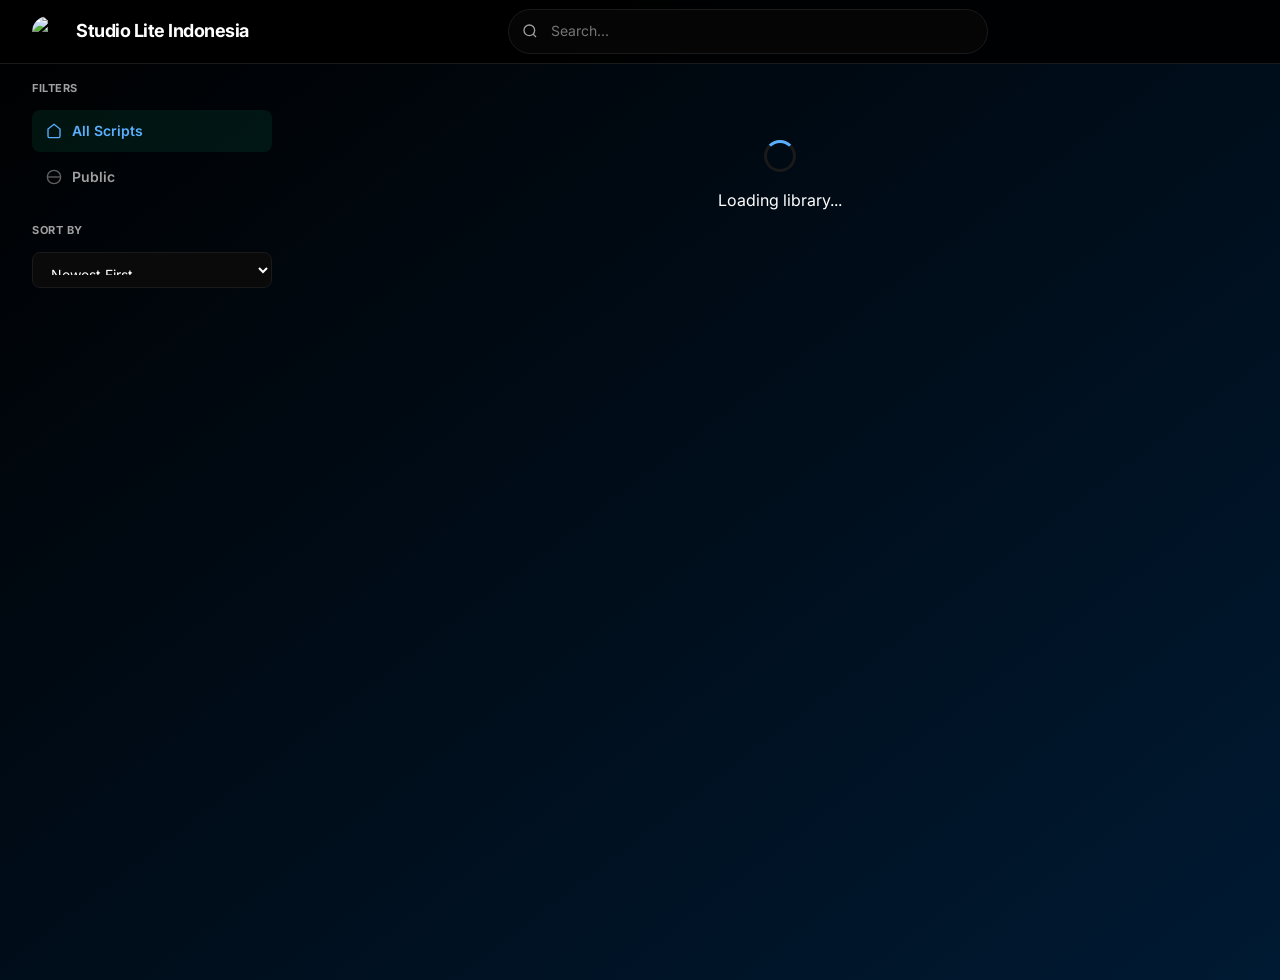
==== index.html @ 45ec3cb0 "Update index.html" ====
<!DOCTYPE html>
<html lang="en">
<head>
    <meta charset="UTF-8">
    <meta name="viewport" content="width=device-width, initial-scale=1.0">
    <title>Studio Lite Indonesia</title>
    <link rel="icon" type="image/png" href="https://yt3.googleusercontent.com/yFpBRBmRpmoZdH3ji8t1o7lSGBCAMhi1yHF4kquKAQri7M7HFNXMrsJcGDegzZZ2lRF7nUsS=s160-c-k-c0x00ffffff-no-rj">
    <link rel="stylesheet" href="style.css">
    <link rel="stylesheet" href="https://cdnjs.cloudflare.com/ajax/libs/animate.css/4.1.1/animate.min.css"/>
    <link href="https://fonts.googleapis.com/css2?family=Inter:wght@400;500;600;700&display=swap" rel="stylesheet">
    <link rel="stylesheet" href="https://cdnjs.cloudflare.com/ajax/libs/nprogress/0.2.0/nprogress.min.css">
    <link rel="stylesheet" type="text/css" href="https://cdn.jsdelivr.net/npm/toastify-js/src/toastify.min.css">
    <link rel="stylesheet" href="https://cdn.jsdelivr.net/npm/sweetalert2@11/dist/sweetalert2.min.css">
    
    <link rel="stylesheet" href="https://cdnjs.cloudflare.com/ajax/libs/codemirror/5.65.13/codemirror.min.css">
    <link rel="stylesheet" href="https://cdnjs.cloudflare.com/ajax/libs/codemirror/5.65.13/theme/monokai.min.css">
</head>
<body>
    <nav class="navbar animate__animated animate__fadeInDown">
        <div class="nav-content">
            <div class="nav-left">
                <button class="brand" onclick="navigate('')" style="background:none;border:none;padding:0;cursor:pointer">
                    <img src="https://yt3.googleusercontent.com/yFpBRBmRpmoZdH3ji8t1o7lSGBCAMhi1yHF4kquKAQri7M7HFNXMrsJcGDegzZZ2lRF7nUsS=s160-c-k-c0x00ffffff-no-rj" class="nav-icon" alt="Icon">
                    <span class="nav-title" style="color: #ffffff;">Studio Lite Indonesia</span>
                </button>
            </div>
            
            <div class="nav-center">
                <div class="search-wrapper">
                    <svg class="search-icon" width="16" height="16" viewBox="0 0 24 24" fill="none" stroke="currentColor" stroke-width="2">
                        <circle cx="11" cy="11" r="8"></circle>
                        <path d="m21 21-4.35-4.35"></path>
                    </svg>
                    <input type="text" id="search" placeholder="Search..." aria-label="Search scripts">
                </div>
            </div>

            <div class="nav-right">
                
            </div>
        </div>
    </nav>
    
    
    </div>

    <div class="container">
        <div id="view-home" class="view-section animate__animated animate__fadeIn" style="display:block">
            <div class="content-wrapper">
                <aside class="sidebar">
                    <div class="sidebar-section">
                        <h3 class="sidebar-title">Filters</h3>
                        <div class="sidebar-links">
                            <a href="#" class="sidebar-link active" data-filter="all" onclick="event.preventDefault(); app.filterCategory('all', event)">
                                <svg width="16" height="16" viewBox="0 0 24 24" fill="none" stroke="currentColor" stroke-width="2">
                                    <path d="M3 9l9-7 9 7v11a2 2 0 0 1-2 2H5a2 2 0 0 1-2-2z"></path>
                                </svg>
                                All Scripts
                            </a>
                            <a href="#" class="sidebar-link" data-filter="public" onclick="event.preventDefault(); app.filterCategory('public', event)">
                                <svg width="16" height="16" viewBox="0 0 24 24" fill="none" stroke="currentColor" stroke-width="2">
                                    <circle cx="12" cy="12" r="10"></circle>
                                    <path d="M2 12h20"></path>
                                </svg>
                                Public
                            </a>
                            <a href="#" class="sidebar-link" id="private-filter" style="display:none" data-filter="private" onclick="event.preventDefault(); app.filterCategory('private', event)">
                                <svg width="16" height="16" viewBox="0 0 24 24" fill="none" stroke="currentColor" stroke-width="2">
                                    <rect x="3" y="11" width="18" height="11" rx="2" ry="2"></rect>
                                    <path d="M7 11V7a5 5 0 0 1 10 0v4"></path>
                                </svg>
                                Private
                            </a>
                            <a href="#" class="sidebar-link" id="unlisted-filter" style="display:none" data-filter="unlisted" onclick="event.preventDefault(); app.filterCategory('unlisted', event)">
                                <svg width="16" height="16" viewBox="0 0 24 24" fill="none" stroke="currentColor" stroke-width="2">
                                    <path d="M13 2H6a2 2 0 0 0-2 2v16a2 2 0 0 0 2 2h12a2 2 0 0 0 2-2V9z"></path>
                                    <polyline points="13 2 13 9 20 9"></polyline>
                                    <line x1="16" y1="13" x2="8" y2="13"></line>
                                    <line x1="16" y1="17" x2="8" y2="17"></line>
                                    <polyline points="10 9 9 9 8 9"></polyline>
                                </svg>
                                Unlisted
                            </a>
                        </div>
                    </div>
                    <div class="sidebar-section sidebar-sort">
                        <h3 class="sidebar-title">Sort By</h3>
                        <select class="input-field select-sm" id="sort-select" onchange="app.setSort(this.value)">
                            <option value="newest">Newest First</option>
                            <option value="oldest">Oldest First</option>
                            <option value="alpha">A-Z</option>
                            <option value="updated">Recently Updated</option>
                        </select>
                    </div>
                </aside>
                
                <main class="main-content">
                    <div class="script-grid" id="script-list">
                        <div style="text-align:center;padding:60px 0;grid-column:1/-1">
                            <div class="spinner"></div>
                            <p>Loading library...</p>
                        </div>
                    </div>
                </main>
            </div>
        </div>

        <div id="view-admin" class="view-section animate__animated animate__fadeIn" style="display:none">
            <div class="admin-top-controls">
                <button class="btn-back" onclick="navigate('')">
                    <svg width="16" height="16" viewBox="0 0 24 24" fill="none" stroke="currentColor" stroke-width="2">
                        <path d="M19 12H5M12 19l-7-7 7-7"/>
                    </svg>
                    Back to Site
                </button>
                <button class="btn btn-secondary btn-sm" onclick="app.logout()">
                    <svg width="14" height="14" viewBox="0 0 24 24" fill="none" stroke="currentColor" stroke-width="2">
                        <path d="M9 21H5a2 2 0 0 1-2-2V5a2 2 0 0 1 2-2h4"></path>
                        <polyline points="16 17 21 12 16 7"></polyline>
                        <line x1="21" y1="12" x2="9" y2="12"></line>
                    </svg>
                    Logout
                </button>
            </div>
            
            <div class="admin-panel">
                <div class="admin-header-flex">
                    <h2>Admin Panel</h2>
                    <div class="tab-switcher">
                        <button class="tab-btn active" onclick="app.switchAdminTab('list')">
                            <svg width="14" height="14" viewBox="0 0 24 24" fill="none" stroke="currentColor" stroke-width="2">
                                <path d="M3 9l9-7 9 7v11a2 2 0 0 1-2 2H5a2 2 0 0 1-2-2z"></path>
                            </svg>
                            Manage
                        </button>
                        <button class="tab-btn" onclick="app.switchAdminTab('create')">
                            <svg width="14" height="14" viewBox="0 0 24 24" fill="none" stroke="currentColor" stroke-width="2">
                                <line x1="12" y1="5" x2="12" y2="19"></line>
                                <line x1="5" y1="12" x2="19" y2="12"></line>
                            </svg>
                            Add New
                        </button>
                        <button class="tab-btn" onclick="app.switchAdminTab('bots')">
                            <svg width="14" height="14" viewBox="0 0 24 24" fill="none" stroke="currentColor" stroke-width="2">
                                <circle cx="12" cy="12" r="10"></circle>
                                <path d="M12 8v4l3 3"></path>
                            </svg>
                            Bots
                        </button>
                    </div>
                </div>

                <div id="admin-tab-editor" class="admin-tab" style="display:none">
                    <div class="editor-container">
                        <h3 id="editor-heading">Create New Script</h3>
                        <div class="form-row">
                            <div class="form-group form-group-flex">
                                <label>Script Title</label>
                                <input type="text" id="edit-title" class="input-field" placeholder="e.g. Advanced NPC System">
                            </div>
                            <div class="form-group">
                                <label>Visibility</label>
                                <select id="edit-visibility" class="input-field">
                                    <option value="PUBLIC">Public</option>
                                    <option value="PRIVATE">Private</option>
                                    <option value="UNLISTED">Unlisted</option>
                                </select>
                            </div>
                        </div>
                        
                        <div class="form-row">
                            <div class="form-group form-group-flex">
                                <label>Description</label>
                                <textarea id="edit-desc" class="input-field" rows="4" placeholder="Briefly describe your script..."></textarea>
                            </div>
                        </div>
    
                        <div class="form-group">
                            <label>Lua Source</label>
                            <textarea id="edit-code" class="input-field code-textarea"></textarea>
                        </div>
    
                        <div class="editor-actions">
                            <div class="action-buttons">
                                <button class="btn btn-secondary" onclick="app.switchAdminTab('list')">Cancel</button>
                                <button class="btn" onclick="app.saveScript()">Publish</button>
                            </div>
                        </div>
                    </div>
                </div>

                <div id="admin-tab-list" class="admin-tab" style="display:block">
                    <div class="admin-list-header">
                        <h3>Existing Scripts</h3>
                        <span id="total-stats">Loading...</span>
                    </div>
                    <div id="admin-list"></div>
                </div>

                <div id="admin-tab-bots" class="admin-tab" style="display:none">
                    <div class="admin-list-header">
                        <h3>Bot Posts</h3>
                        <button class="btn btn-sm" onclick="app.switchAdminTab('create-bot')">
                            <svg width="12" height="12" viewBox="0 0 24 24" fill="none" stroke="currentColor" stroke-width="2">
                                <line x1="12" y1="5" x2="12" y2="19"></line>
                                <line x1="5" y1="12" x2="19" y2="12"></line>
                            </svg>
                            Create Bot
                        </button>
                    </div>
                    <div id="bots-list"></div>
                </div>

                <div id="admin-tab-bot-editor" class="admin-tab" style="display:none">
                    <div class="bot-form-container">
                        <h3 id="bot-editor-heading">Create New Bot</h3>
                        <div class="form-group">
                            <label>Post Title</label>
                            <input type="text" id="bot-title" class="input-field" placeholder="Thread title for Discord">
                        </div>
                        <div class="form-group">
                            <label>Message Content</label>
                            <textarea id="bot-message" class="input-field" rows="4" placeholder="Message to send to Discord"></textarea>
                        </div>
                        <div class="form-group">
                            <label>
                                <input type="checkbox" id="bot-schedule" onchange="app.toggleScheduleFields()">
                                Schedule Post
                            </label>
                        </div>
                        <div id="schedule-fields" class="schedule-fields">
                            <div class="form-group">
                                <label>Scheduled Time</label>
                                <input type="datetime-local" id="bot-schedule-time" class="input-field">
                            </div>
                            <div class="form-group">
                                <label>Timezone</label>
                                <select id="bot-timezone" class="input-field">
                                    <option value="UTC">UTC</option>
                                    <option value="America/New_York">Eastern Time (ET)</option>
                                    <option value="America/Chicago">Central Time (CT)</option>
                                    <option value="America/Denver">Mountain Time (MT)</option>
                                    <option value="America/Los_Angeles">Pacific Time (PT)</option>
                                    <option value="Europe/London">London (GMT)</option>
                                    <option value="Europe/Paris">Paris (CET)</option>
                                    <option value="Asia/Tokyo">Tokyo (JST)</option>
                                    <option value="Australia/Sydney">Sydney (AEST)</option>
                                </select>
                            </div>
                        </div>
                        <div class="bot-actions">
                            <div class="action-buttons">
                                <button class="btn btn-secondary" onclick="app.switchAdminTab('bots')">Cancel</button>
                                <button class="btn" onclick="app.saveBot()">Send Bot</button>
                            </div>
                        </div>
                    </div>
                </div>
            </div>
        </div>
    </div>
    
    <script src="https://cdn.jsdelivr.net/npm/sweetalert2@11"></script>
    <script type="text/javascript" src="https://cdn.jsdelivr.net/npm/toastify-js"></script>
    <script src="https://cdnjs.cloudflare.com/ajax/libs/nprogress/0.2.0/nprogress.min.js"></script>
    <script src="https://cdnjs.cloudflare.com/ajax/libs/codemirror/5.65.13/codemirror.min.js"></script>
    <script src="https://cdnjs.cloudflare.com/ajax/libs/codemirror/5.65.13/mode/lua/lua.min.js"></script>
    <script src="app.js"></script>
    <script defer src='https://static.cloudflareinsights.com/beacon.min.js' data-cf-beacon='{"token": "468b54ebf85b4f809e3ba2eda2d74612"}'></script></body>
                                  </html>
---- style.css ----
:root {
    --bg-primary: #000000;
    --bg-gradient: linear-gradient(to bottom right, #000, #001a33);
    --bg-secondary: #0a0a0a;
    --surface: #050505;
    --surface-hover: #111111;
    --color-primary: #5ab0ff;
    --color-primary-hover: #5ab0ff;
    --color-primary-dim: rgba(16, 185, 129, 0.1);
    --color-border: #1a1a1a;
    --color-text: #ffffff;
    --color-text-muted: #a0a0a0;
    --color-danger: #ef4444;
    --color-danger-hover: #dc2626;
    --shadow-sm: 0 1px 2px rgba(0,0,0,0.5);
    --shadow-md: 0 4px 12px rgba(16, 185, 129, 0.08);
}

::-webkit-scrollbar {
    width: 8px;
    height: 8px;
}

::-webkit-scrollbar-track {
    background: var(--bg-primary);
    border-radius: 4px;
}

::-webkit-scrollbar-thumb {
    background: var(--color-border);
    border-radius: 4px;
}

::-webkit-scrollbar-thumb:hover {
    background: var(--color-primary);
    cursor: pointer;
}

*, *::before, *::after { 
    box-sizing: border-box;
    margin: 0; 
    padding: 0; 
}

body {
    background: var(--bg-gradient);
    color: var(--color-text);
    font-family: 'Inter', sans-serif;
    line-height: 1.6;
    min-height: 100vh;
    -webkit-font-smoothing: antialiased;
    scroll-behavior: smooth;
}

:focus-visible {
    outline: 2px solid var(--color-primary);
    outline-offset: 2px;
}

*:focus:not(:focus-visible) {
    outline: none;
}

img, picture, video, canvas, svg { 
    display: block;
    max-width: 100%; 
}

input, button, textarea, select { 
    font: inherit; 
}

.btn[disabled] {
    opacity: 0.5;
    cursor: not-allowed;
    transform: none !important;
}

.input-field:disabled {
    opacity: 0.5;
    cursor: not-allowed;
}

.script-card, .admin-item, .btn, .stat-card {
    will-change: transform;
    backface-visibility: hidden;
    transform: translateZ(0);
}

.navbar {
    position: fixed; 
    top: 0; 
    width: 100%; 
    height: 64px;
    background: rgba(0,0,0,0.85); 
    backdrop-filter: blur(16px);
    -webkit-backdrop-filter: blur(16px);
    border-bottom: 1px solid var(--color-border); 
    z-index: 1000;
}

@supports not (backdrop-filter: blur(16px)) {
    .navbar { background: rgba(0,0,0,0.95); }
}

.nav-content {
    max-width: 1400px; 
    margin: 0 auto; 
    height: 100%; 
    padding: 0 32px;
    display: flex; 
    align-items: center;
    justify-content: space-between;
}

.nav-left { flex: 0 0 auto; }

.brand { 
    display: flex;
    align-items: center; 
    gap: 12px; 
    cursor: pointer;
    transition: 0.2s;
    background: none;
    border: none;
    padding: 0;
}

.brand:hover { opacity: 0.8; }

.nav-icon { 
    width: 32px; 
    height: 32px; 
    border-radius: 50%;
    object-fit: cover;
}

.nav-title { 
    font-weight: 700; 
    font-size: 18px; 
    letter-spacing: -0.5px; 
    display: block !important; 
    visibility: visible !important;
    opacity: 1 !important;
    color: #ffffff;
}

.nav-center { 
    flex: 1; 
    display: flex; 
    justify-content: center; 
    padding: 0 32px;
}

.search-wrapper { 
    position: relative; 
    width: 100%; 
    max-width: 480px; 
}

.search-icon { 
    position: absolute;
    left: 14px; 
    top: 50%; 
    transform: translateY(-50%); 
    color: var(--color-text-muted);
    pointer-events: none;
}

#search {
    width: 100%; 
    background: var(--surface);
    border: 1px solid var(--color-border);
    color: var(--color-text); 
    padding: 10px 16px 10px 42px; 
    border-radius: 99px;
    font-size: 14px; 
    transition: 0.2s;
}

#search:focus { 
    border-color: var(--color-primary); 
    background: var(--bg-secondary); 
}

.nav-right { 
    flex: 0 0 auto;
    display: flex; 
    gap: 12px; 
    align-items: center; 
}

.container {
    max-width: 1400px; 
    margin: 80px auto 40px; 
    padding: 0 32px;
    min-height: calc(100vh - 120px);
}

.content-wrapper { 
    display: grid; 
    grid-template-columns: 240px 1fr; 
    gap: 40px;
}

.sidebar { 
    position: sticky; 
    top: 100px; 
    height: fit-content; 
}

.sidebar-section { margin-bottom: 24px; }

.sidebar-title { 
    font-size: 11px; 
    font-weight: 700; 
    color: var(--color-text-muted); 
    text-transform: uppercase; 
    margin-bottom: 12px;
    letter-spacing: 0.5px;
}

.sidebar-link {
    display: flex;
    align-items: center;
    gap: 10px;
    padding: 10px 14px; 
    color: var(--color-text-muted); 
    text-decoration: none;
    font-size: 14px;
    font-weight: 600; 
    border-radius: 8px; 
    margin-bottom: 4px; 
    transition: 0.2s;
}

.sidebar-link svg { opacity: 0.6; }
.sidebar-link:hover { color: var(--color-text); background: var(--surface); }
.sidebar-link.active { color: var(--color-primary); background: var(--color-primary-dim); }
.sidebar-link.active svg { opacity: 1; }

.select-sm {
    padding: 8px 12px;
    font-size: 13px;
    height: 36px;
}

.script-grid { 
    display: grid; 
    grid-template-columns: repeat(auto-fill, minmax(280px, 1fr)); 
    gap: 16px;
}

.script-card {
    background: var(--surface); 
    border: 1px solid var(--color-border); 
    border-radius: 12px;
    padding: 24px; 
    cursor: pointer;
    transition: all 0.2s ease; 
    display: flex; 
    flex-direction: column;
}

.script-card:hover { 
    transform: translateY(-2px); 
    border-color: var(--color-primary);
    box-shadow: var(--shadow-md);
}

.card-header-section { 
    display: flex; 
    justify-content: space-between; 
    align-items: flex-start; 
    margin-bottom: 8px;
    gap: 12px;
}

.script-title { 
    font-size: 16px; 
    font-weight: 700; 
    color: #fff; 
    word-break: break-word;
    line-height: 1.4;
}

.card-meta { 
    margin-top: auto; 
    padding-top: 12px;
    font-size: 12px; 
    color: var(--color-text-muted); 
    display: flex; 
    justify-content: space-between; 
    align-items: center;
}

.badge { 
    font-size: 10px; 
    font-weight: 800; 
    padding: 4px 8px; 
    border-radius: 6px; 
    text-transform: uppercase;
    white-space: nowrap;
}

.badge-sm { font-size: 9px; padding: 3px 6px; }
.badge-public { background: var(--color-primary); color: #000; }
.badge-private { background: var(--surface-hover); color: var(--color-text-muted); border: 1px solid var(--color-border); }
.badge-unlisted { background: #f59e0b; color: #000; }

.script-header-lg { 
    display: flex; 
    justify-content: space-between;
    align-items: flex-start; 
    margin-bottom: 24px; 
    flex-wrap: wrap; 
    gap: 16px; 
}

.script-header-lg h1 { 
    font-size: 32px; 
    letter-spacing: -1px;
    line-height: 1.2; 
    margin-bottom: 12px;
    font-weight: 800;
}

.meta-row { display: flex; gap: 12px; flex-wrap: wrap; }

.meta-badge {
    font-size: 13px; 
    color: var(--color-text-muted); 
    background: var(--surface);
    padding: 6px 12px; 
    border-radius: 6px; 
    border: 1px solid var(--color-border);
    display: inline-flex; 
    align-items: center; 
    gap: 6px;
}

.script-description { 
    color: var(--color-text-muted); 
    margin-bottom: 32px; 
    font-size: 15px; 
    max-width: 800px;
    line-height: 1.7; 
}

.code-box { 
    background: var(--surface); 
    border: 1px solid var(--color-border); 
    border-radius: 12px; 
    overflow: hidden;
}

.toolbar {
    background: var(--bg-secondary); 
    border-bottom: 1px solid var(--color-border);
    padding: 14px 20px; 
    display: flex; 
    justify-content: space-between; 
    align-items: center;
    flex-wrap: wrap; 
    gap: 12px;
}

.toolbar-right { display: flex; gap: 8px; }

.file-info { 
    font-size: 13px; 
    color: var(--color-text-muted); 
    font-family: 'Courier New', monospace;
}

pre { 
    margin: 0; 
    padding: 24px; 
    overflow-x: auto; 
    background: #000000 !important;
}

code { 
    font-family: 'Courier New', monospace; 
    font-size: 13px; 
    text-shadow: none !important;
    line-height: 1.6;
    tab-size: 2;
    -moz-tab-size: 2;
    -o-tab-size: 2;
}

.admin-panel { 
    max-width: 900px; 
    margin: 0 auto;
}

.admin-top-controls {
    display: flex;
    justify-content: space-between;
    align-items: center;
    margin-bottom: 32px;
    padding-bottom: 20px;
    border-bottom: 1px solid var(--color-border);
}

.btn-back {
    display: flex;
    align-items: center;
    gap: 8px;
    background: none;
    border: none;
    color: var(--color-text-muted);
    cursor: pointer;
    font-weight: 600;
    font-size: 14px;
    padding: 8px 12px;
    border-radius: 6px;
    transition: 0.2s;
}

.btn-back:hover {
    color: var(--color-text);
    background: var(--surface);
}

.admin-header-flex { 
    display: flex;
    justify-content: space-between; 
    align-items: center; 
    margin-bottom: 30px; 
    border-bottom: 1px solid var(--color-border); 
    padding-bottom: 20px; 
    flex-wrap: wrap; 
    gap: 16px;
}

.admin-header-flex h2 {
    font-size: 24px;
    font-weight: 800;
}

.tab-switcher { 
    background: var(--bg-secondary); 
    padding: 4px;
    border-radius: 8px; 
    border: 1px solid var(--color-border); 
    display: flex; 
    gap: 4px; 
}

.tab-btn { 
    background: transparent; 
    border: none;
    color: var(--color-text-muted); 
    padding: 8px 14px; 
    border-radius: 6px; 
    cursor: pointer; 
    font-weight: 600; 
    font-size: 13px; 
    transition: 0.2s;
    display: flex;
    align-items: center;
    gap: 6px;
}

.tab-btn:hover { color: #fff; }
.tab-btn.active { background: var(--surface); color: #fff; box-shadow: var(--shadow-sm); }

.modal-overlay { 
    position: fixed; 
    inset: 0; 
    background: rgba(0,0,0,0.8); 
    display: flex; 
    align-items: center; 
    justify-content: center; 
    z-index: 2000;
    backdrop-filter: blur(5px); 
    padding: 20px;
    overflow-y: auto;
}

.modal { 
    background: var(--surface); 
    border: 1px solid var(--color-border); 
    border-radius: 16px;
    width: 100%; 
    max-width: 400px; 
    padding: 28px; 
    max-height: 90vh;
    overflow-y: auto;
    margin: auto;
}

.modal-header { 
    display: flex;
    justify-content: space-between; 
    align-items: center;
    margin-bottom: 24px; 
}

.modal-header h3 {
    font-size: 20px;
    font-weight: 700;
    color: var(--color-primary);
}

.close-btn { 
    background: none; 
    border: none; 
    color: var(--color-text-muted); 
    font-size: 28px; 
    cursor: pointer; 
    padding: 0;
    width: 32px;
    height: 32px;
    display: flex;
    align-items: center;
    justify-content: center;
    border-radius: 6px;
    line-height: 1; 
    transition: 0.2s;
}

.close-btn:hover { color: #fff; background: var(--surface-hover); }

.editor-container, .bot-form-container {
    background: var(--surface);
    padding: 32px;
    border-radius: 12px;
    border: 1px solid var(--color-border);
    margin-top: 24px;
}

.editor-container h3 {
    margin-bottom: 24px;
    font-size: 20px;
    font-weight: 700;
}

.form-row {
    display: flex;
    gap: 16px;
    margin-bottom: 20px;
    flex-wrap: wrap;
}

.form-group {
    display: flex;
    flex-direction: column;
    gap: 8px;
    min-width: 140px;
}

.form-group-flex {
    flex: 1;
    min-width: 200px;
}

.form-group label {
    font-size: 12px;
    font-weight: 700;
    color: var(--color-text-muted);
    text-transform: uppercase;
    letter-spacing: 0.5px;
}

.input-field { 
    width: 100%; 
    padding: 12px 14px; 
    background: var(--bg-secondary);
    border: 1px solid var(--color-border); 
    color: #fff; 
    border-radius: 8px; 
    font-family: inherit; 
    font-size: 14px; 
    transition: 0.2s;
}

.input-field:focus { 
    border-color: var(--color-primary);
    box-shadow: 0 0 0 3px var(--color-primary-dim);
}

.input-field::placeholder {
    color: var(--color-text-muted);
    opacity: 0.5;
}

textarea.input-field { 
    resize: vertical; 
    min-height: 120px;
}

/* CodeMirror AMOLED Integration */
.CodeMirror {
    background: #000000 !important;
    border: 1px solid var(--color-border);
    border-radius: 8px;
    font-family: 'Courier New', monospace;
    font-size: 14px;
    height: 400px !important;
    color: #fff;
}
.CodeMirror-gutters {
    background: #050505 !important;
    border-right: 1px solid var(--color-border) !important;
}

.editor-actions, .bot-actions {
    display: flex;
    justify-content: space-between;
    align-items: center;
    margin-top: 24px;
    flex-wrap: wrap;
    gap: 12px;
}

.action-buttons { display: flex; gap: 12px; }

.btn {
    background: var(--color-primary); 
    color: #000; 
    border: none; 
    padding: 10px 18px;
    border-radius: 6px; 
    font-weight: 700; 
    cursor: pointer;
    display: inline-flex;
    align-items: center; 
    justify-content: center; 
    gap: 8px; 
    font-size: 13px; 
    transition: 0.2s; 
    text-decoration: none;
}

.btn:hover { background: var(--color-primary-hover); transform: scale(1.02); }
.btn-secondary { background: transparent; border: 1px solid var(--color-border); color: #fff; }
.btn-secondary:hover { border-color: var(--color-text-muted); background: var(--surface); }
.btn-delete { background: var(--color-danger) !important; color: white !important; border: 1px solid var(--color-danger) !important; }
.btn-delete:hover { background: var(--color-danger-hover) !important; border-color: var(--color-danger-hover) !important; }
.btn-sm { padding: 7px 14px; font-size: 12px; }
.btn-full { width: 100%; margin-top: 10px; }
.btn:active { transform: scale(0.98); }

.admin-list-header {
    display: flex;
    justify-content: space-between;
    align-items: center;
    margin-bottom: 20px;
}

.admin-list-header h3 { font-size: 18px; font-weight: 700; }
.admin-list-header span { color: var(--color-text-muted); font-size: 14px; }

.admin-item {
    position: relative;
    padding: 20px;
    background: var(--bg-secondary);
    border-radius: 10px;
    cursor: pointer;
    margin-bottom: 12px;
    display: flex;
    justify-content: space-between;
    align-items: center;
    border: 1px solid transparent;
    transition: transform 0.3s ease, opacity 0.3s ease, background-color 0.3s ease;
    touch-action: pan-y;
    user-select: none;
    -webkit-user-select: none;
}

.admin-item:hover { 
    border-color: var(--color-border); 
    background: var(--surface);
    transform: translateX(4px);
}

.admin-item-left { flex: 1; }
.admin-item-left strong {
    font-size: 15px;
    font-weight: 600;
    display: block;
    margin-bottom: 8px;
}

.admin-item-right { color: var(--color-text-muted); display: flex; align-items: center; }
.admin-meta { display: flex; align-items: center; gap: 10px; font-size: 13px; }
.text-muted { color: var(--color-text-muted); }
.empty-admin-state { text-align: center; padding: 60px 20px; color: var(--color-text-muted); }

.bot-status { font-size: 10px; padding: 4px 8px; border-radius: 6px; font-weight: 800; text-transform: uppercase; }
.status-scheduled { background: #f59e0b; color: #000; }
.status-sent { background: var(--color-primary); color: #000; }
.status-pending { background: #6b7280; color: #fff; }
.status-cancelled { background: #ef4444; color: #fff; }

.schedule-fields {
    display: none;
    margin-top: 16px;
    padding: 16px;
    background: var(--bg-secondary);
    border-radius: 8px;
    border: 1px solid var(--color-border);
}

.swipe-hint {
    position: absolute;
    right: 20px;
    top: 50%;
    transform: translateY(-50%);
    color: var(--color-danger);
    font-size: 12px;
    opacity: 0;
    transition: opacity 0.3s ease;
    pointer-events: none;
}

.admin-item.swiping .swipe-hint { opacity: 0.7; }
.admin-item.swipe-delete { transform: translateX(300px); opacity: 0; }

.spinner { 
    width: 32px; 
    height: 32px;
    border: 3px solid var(--color-border); 
    border-top-color: var(--color-primary); 
    border-radius: 50%; 
    animation: spin 1s linear infinite; 
    margin: 0 auto 16px;
}

@keyframes spin { to { transform: rotate(360deg); } }

.empty-state { text-align: center; padding: 80px 20px; grid-column: 1/-1; }
.empty-state h2 { color: var(--color-text-muted); font-size: 18px; font-weight: 600; margin-bottom: 8px; }
.empty-state p { color: var(--color-text-muted); font-size: 14px; opacity: 0.7; }

.swal2-popup { background: var(--surface) !important; color: var(--color-text) !important; border: 1px solid var(--color-border) !important; }
.swal2-title { color: var(--color-text) !important; }
.swal2-html-container { color: var(--color-text-muted) !important; }
.swal2-confirm { background: var(--color-primary) !important; color: #000 !important; }
.swal2-cancel { background: transparent !important; border: 1px solid var(--color-border) !important; color: var(--color-text) !important; }

#nprogress .bar { background: var(--color-primary) !important; height: 3px !important; }
#nprogress .peg { box-shadow: 0 0 10px var(--color-primary), 0 0 5px var(--color-primary) !important; }
#nprogress .spinner-icon { border-top-color: var(--color-primary) !important; border-left-color: var(--color-primary) !important; }

.Toastify__toast { background: #111 !important; border: 1px solid var(--color-border); color: #fff; }

/* Responsive adjustments */
@media (max-width: 768px) {
    .content-wrapper { grid-template-columns: 1fr; gap: 24px; }
    .sidebar { display: none; }
    .nav-content { padding: 0 16px; flex-wrap: nowrap; }
    .nav-title { display: block !important; visibility: visible !important; opacity: 1 !important; font-size: 16px; }
    .nav-center { display: flex; padding: 0 12px; flex: 1; max-width: none; }
    .search-wrapper { width: 100%; max-width: none; }
    #search { padding: 8px 12px 8px 36px; font-size: 13px; height: 36px; }
    .search-icon { left: 12px; width: 14px; height: 14px; }
    .nav-right { gap: 8px; }
    .nav-icon { width: 28px; height: 28px; }
    .container { margin-top: 70px; padding: 0 16px; }
    .toolbar { flex-direction: column; align-items: stretch; }
    .toolbar-right { justify-content: space-between; margin-top: 10px; }
    .toolbar-right .btn { flex: 1; }
    .script-grid { grid-template-columns: 1fr; }
    .admin-header-flex { flex-direction: column; align-items: stretch; }
    .tab-switcher { width: 100%; }
    .tab-btn { flex: 1; justify-content: center; }
    .editor-container, .bot-form-container { padding: 20px; }
    .form-row { flex-direction: column; gap: 16px; }
    .editor-actions, .bot-actions { flex-direction: column; align-items: stretch; }
    .action-buttons { width: 100%; flex-direction: column; gap: 8px; }
    .action-buttons .btn { width: 100%; }
    .CodeMirror { height: 300px !important; }
}

@media (orientation: landscape) and (max-height: 500px) {
    .navbar { position: absolute; height: 56px; }
    .container { margin-top: 60px; }
    .modal-overlay { padding: 10px; align-items: flex-start; }
    .modal { max-height: 80vh; margin-top: 20px; margin-bottom: 20px; }
    .CodeMirror { height: 250px !important; }
  }
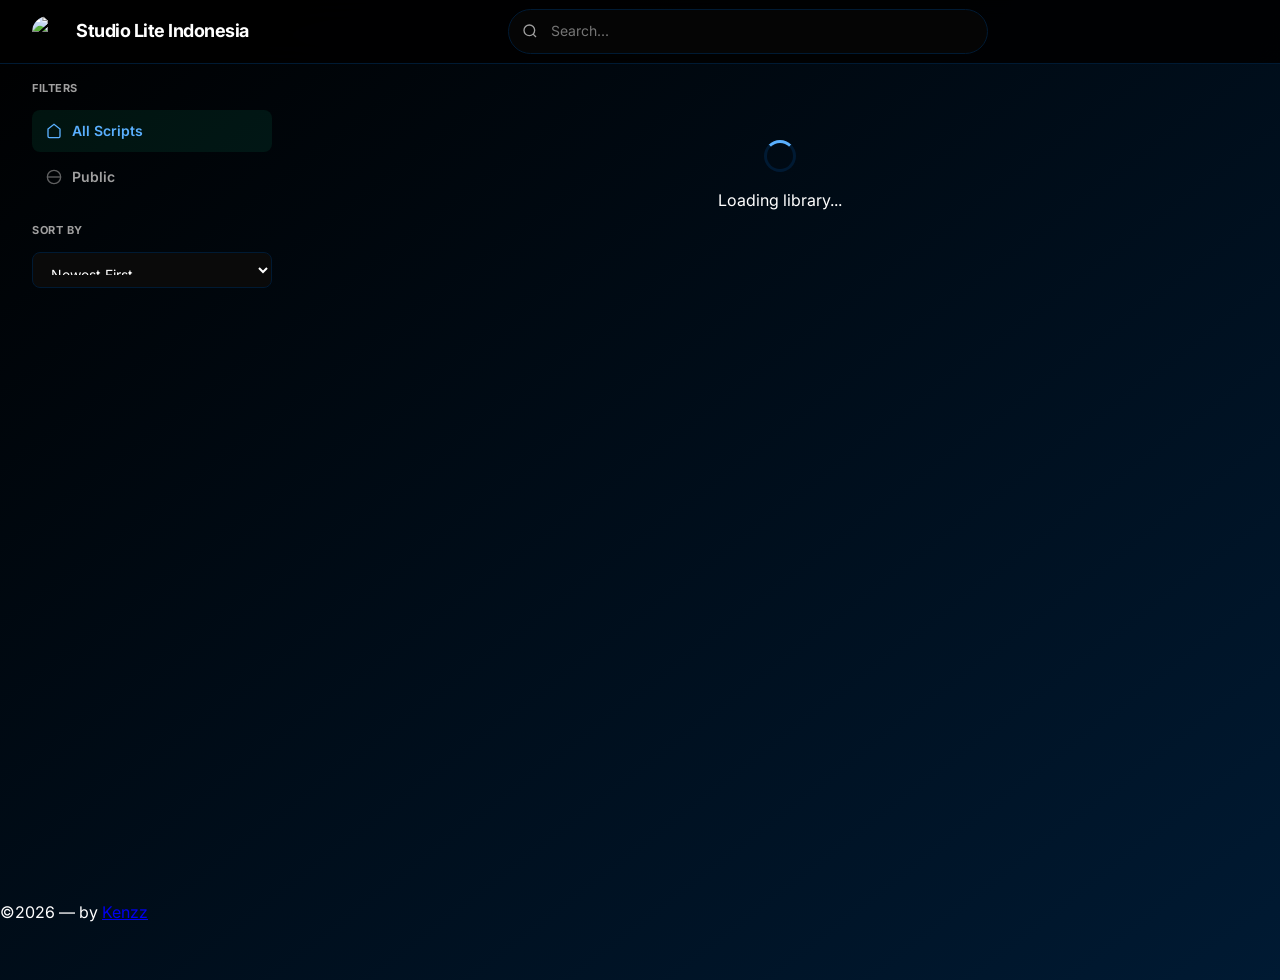
==== commit 07c3f636: "Update index.html" ====
--- a/index.html
+++ b/index.html
@@ -266,5 +266,13 @@
     <script src="https://cdnjs.cloudflare.com/ajax/libs/codemirror/5.65.13/codemirror.min.js"></script>
     <script src="https://cdnjs.cloudflare.com/ajax/libs/codemirror/5.65.13/mode/lua/lua.min.js"></script>
     <script src="app.js"></script>
-    <script defer src='https://static.cloudflareinsights.com/beacon.min.js' data-cf-beacon='{"token": "468b54ebf85b4f809e3ba2eda2d74612"}'></script></body>
+    <script defer src='https://static.cloudflareinsights.com/beacon.min.js' data-cf-beacon='{"token": "468b54ebf85b4f809e3ba2eda2d74612"}'></script>
+<footer class="footer">
+    ©2026 — by 
+    <a href="https://tiktok.com/@kenzz" target="_blank">
+        Kenzz
+    </a>
+</footer>
+
+</body>
                                   </html>
--- a/style.css
+++ b/style.css
@@ -4,16 +4,20 @@
     --bg-secondary: #0a0a0a;
     --surface: #050505;
     --surface-hover: #111111;
+    --surface-secondary: linear-gradient(145deg, rgba(0, 20, 40, 0.8), rgba(0, 45, 90, 0.8));
+    --surface-secondary-hover: linear-gradient(145deg, rgba(10, 50, 100, 0.9), rgba(0, 70, 130, 0.9));
     --color-primary: #5ab0ff;
     --color-primary-hover: #5ab0ff;
     --color-primary-dim: rgba(16, 185, 129, 0.1);
-    --color-border: #1a1a1a;
+    --color-border: #001a33;
+    --color-border-secondary: #6cbcff;
     --color-text: #ffffff;
     --color-text-muted: #a0a0a0;
     --color-danger: #ef4444;
     --color-danger-hover: #dc2626;
     --shadow-sm: 0 1px 2px rgba(0,0,0,0.5);
     --shadow-md: 0 4px 12px rgba(16, 185, 129, 0.08);
+    --neon: 0 0 12px #5ab0ff;
 }
 
 ::-webkit-scrollbar {
@@ -252,20 +256,21 @@
 }
 
 .script-card {
-    background: var(--surface); 
-    border: 1px solid var(--color-border); 
+    background: var(--surface-secondary); 
+    border: 1px solid var(--color-border-secondary); 
     border-radius: 12px;
     padding: 24px; 
-    cursor: pointer;
-    transition: all 0.2s ease; 
+    backdrop-filter: blur(6px);
+    transition: all 0.3s ease; 
     display: flex; 
     flex-direction: column;
 }
 
 .script-card:hover { 
+    background: var(--surface-secondary-hover);
     transform: translateY(-2px); 
     border-color: var(--color-primary);
-    box-shadow: var(--shadow-md);
+    box-shadow: var(--neon);
 }
 
 .card-header-section { 
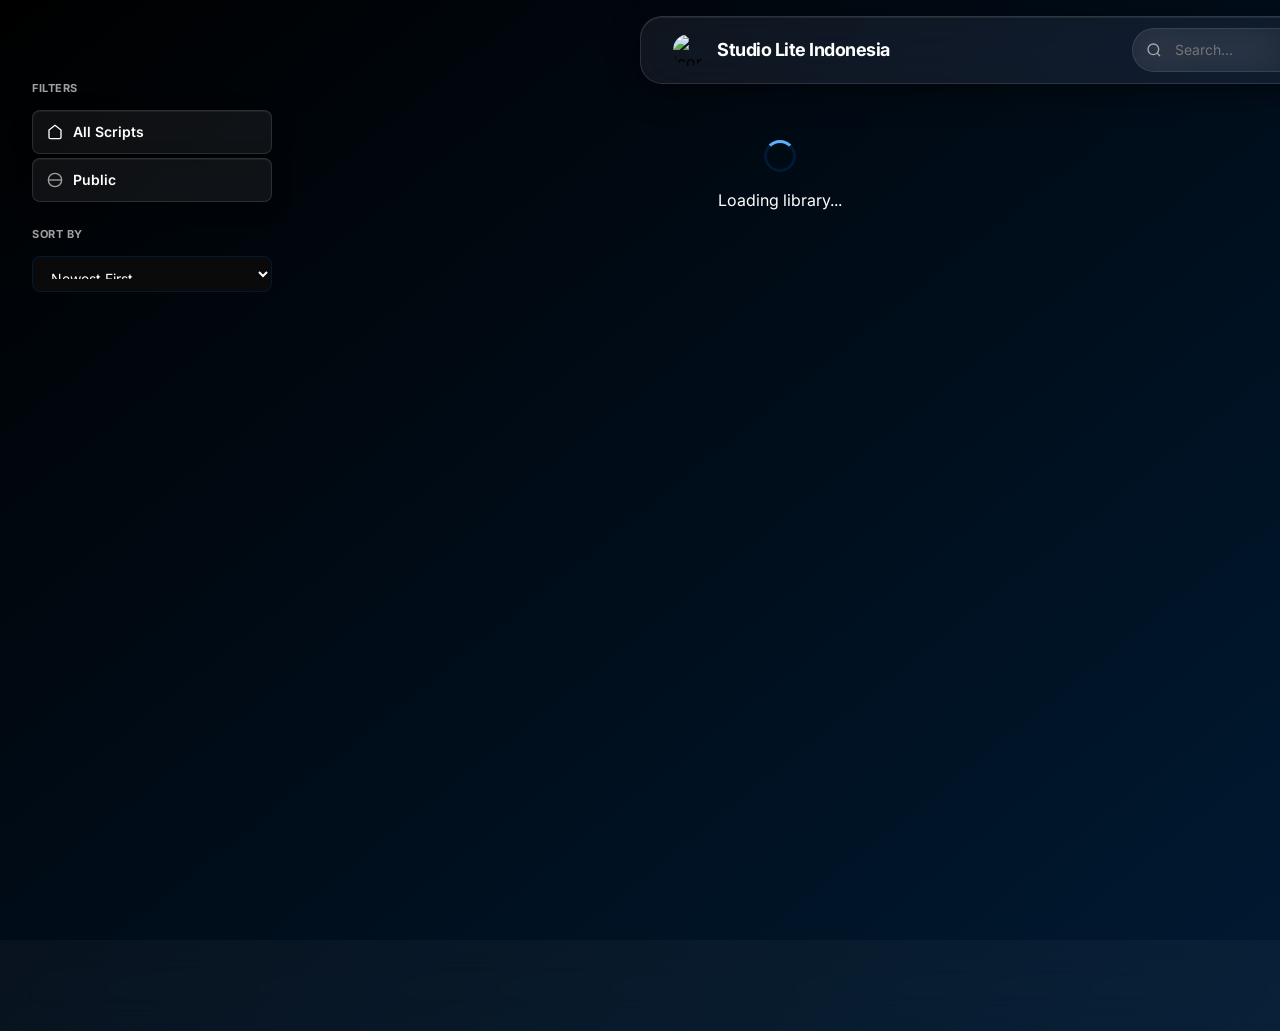
==== commit d1a75619: "Update index.html" ====
--- a/index.html
+++ b/index.html
@@ -4,275 +4,170 @@
     <meta charset="UTF-8">
     <meta name="viewport" content="width=device-width, initial-scale=1.0">
     <title>Studio Lite Indonesia</title>
+
     <link rel="icon" type="image/png" href="https://yt3.googleusercontent.com/yFpBRBmRpmoZdH3ji8t1o7lSGBCAMhi1yHF4kquKAQri7M7HFNXMrsJcGDegzZZ2lRF7nUsS=s160-c-k-c0x00ffffff-no-rj">
+
     <link rel="stylesheet" href="style.css">
+
     <link rel="stylesheet" href="https://cdnjs.cloudflare.com/ajax/libs/animate.css/4.1.1/animate.min.css"/>
+
     <link href="https://fonts.googleapis.com/css2?family=Inter:wght@400;500;600;700&display=swap" rel="stylesheet">
+
     <link rel="stylesheet" href="https://cdnjs.cloudflare.com/ajax/libs/nprogress/0.2.0/nprogress.min.css">
+
     <link rel="stylesheet" type="text/css" href="https://cdn.jsdelivr.net/npm/toastify-js/src/toastify.min.css">
+
     <link rel="stylesheet" href="https://cdn.jsdelivr.net/npm/sweetalert2@11/dist/sweetalert2.min.css">
-    
+
     <link rel="stylesheet" href="https://cdnjs.cloudflare.com/ajax/libs/codemirror/5.65.13/codemirror.min.css">
+
     <link rel="stylesheet" href="https://cdnjs.cloudflare.com/ajax/libs/codemirror/5.65.13/theme/monokai.min.css">
 </head>
+
 <body>
+
     <nav class="navbar animate__animated animate__fadeInDown">
         <div class="nav-content">
+
             <div class="nav-left">
                 <button class="brand" onclick="navigate('')" style="background:none;border:none;padding:0;cursor:pointer">
                     <img src="https://yt3.googleusercontent.com/yFpBRBmRpmoZdH3ji8t1o7lSGBCAMhi1yHF4kquKAQri7M7HFNXMrsJcGDegzZZ2lRF7nUsS=s160-c-k-c0x00ffffff-no-rj" class="nav-icon" alt="Icon">
-                    <span class="nav-title" style="color: #ffffff;">Studio Lite Indonesia</span>
+
+                    <span class="nav-title">
+                        Studio Lite Indonesia
+                    </span>
                 </button>
             </div>
-            
+
             <div class="nav-center">
                 <div class="search-wrapper">
+
                     <svg class="search-icon" width="16" height="16" viewBox="0 0 24 24" fill="none" stroke="currentColor" stroke-width="2">
                         <circle cx="11" cy="11" r="8"></circle>
                         <path d="m21 21-4.35-4.35"></path>
                     </svg>
-                    <input type="text" id="search" placeholder="Search..." aria-label="Search scripts">
+
+                    <input
+                        type="text"
+                        id="search"
+                        placeholder="Search..."
+                        aria-label="Search scripts"
+                    >
+
                 </div>
             </div>
 
-            <div class="nav-right">
-                
-            </div>
+            <div class="nav-right"></div>
+
         </div>
     </nav>
-    
-    
-    </div>
 
     <div class="container">
+
         <div id="view-home" class="view-section animate__animated animate__fadeIn" style="display:block">
+
             <div class="content-wrapper">
+
                 <aside class="sidebar">
+
                     <div class="sidebar-section">
-                        <h3 class="sidebar-title">Filters</h3>
+
+                        <h3 class="sidebar-title">
+                            Filters
+                        </h3>
+
                         <div class="sidebar-links">
-                            <a href="#" class="sidebar-link active" data-filter="all" onclick="event.preventDefault(); app.filterCategory('all', event)">
+
+                            <a href="#"
+                               class="sidebar-link active"
+                               data-filter="all"
+                               onclick="event.preventDefault(); app.filterCategory('all', event)">
+
                                 <svg width="16" height="16" viewBox="0 0 24 24" fill="none" stroke="currentColor" stroke-width="2">
                                     <path d="M3 9l9-7 9 7v11a2 2 0 0 1-2 2H5a2 2 0 0 1-2-2z"></path>
                                 </svg>
+
                                 All Scripts
                             </a>
-                            <a href="#" class="sidebar-link" data-filter="public" onclick="event.preventDefault(); app.filterCategory('public', event)">
+
+                            <a href="#"
+                               class="sidebar-link"
+                               data-filter="public"
+                               onclick="event.preventDefault(); app.filterCategory('public', event)">
+
                                 <svg width="16" height="16" viewBox="0 0 24 24" fill="none" stroke="currentColor" stroke-width="2">
                                     <circle cx="12" cy="12" r="10"></circle>
                                     <path d="M2 12h20"></path>
                                 </svg>
+
                                 Public
                             </a>
-                            <a href="#" class="sidebar-link" id="private-filter" style="display:none" data-filter="private" onclick="event.preventDefault(); app.filterCategory('private', event)">
-                                <svg width="16" height="16" viewBox="0 0 24 24" fill="none" stroke="currentColor" stroke-width="2">
-                                    <rect x="3" y="11" width="18" height="11" rx="2" ry="2"></rect>
-                                    <path d="M7 11V7a5 5 0 0 1 10 0v4"></path>
-                                </svg>
-                                Private
-                            </a>
-                            <a href="#" class="sidebar-link" id="unlisted-filter" style="display:none" data-filter="unlisted" onclick="event.preventDefault(); app.filterCategory('unlisted', event)">
-                                <svg width="16" height="16" viewBox="0 0 24 24" fill="none" stroke="currentColor" stroke-width="2">
-                                    <path d="M13 2H6a2 2 0 0 0-2 2v16a2 2 0 0 0 2 2h12a2 2 0 0 0 2-2V9z"></path>
-                                    <polyline points="13 2 13 9 20 9"></polyline>
-                                    <line x1="16" y1="13" x2="8" y2="13"></line>
-                                    <line x1="16" y1="17" x2="8" y2="17"></line>
-                                    <polyline points="10 9 9 9 8 9"></polyline>
-                                </svg>
-                                Unlisted
-                            </a>
+
                         </div>
+
                     </div>
+
                     <div class="sidebar-section sidebar-sort">
-                        <h3 class="sidebar-title">Sort By</h3>
+
+                        <h3 class="sidebar-title">
+                            Sort By
+                        </h3>
+
                         <select class="input-field select-sm" id="sort-select" onchange="app.setSort(this.value)">
                             <option value="newest">Newest First</option>
                             <option value="oldest">Oldest First</option>
                             <option value="alpha">A-Z</option>
                             <option value="updated">Recently Updated</option>
                         </select>
+
                     </div>
+
                 </aside>
-                
+
                 <main class="main-content">
+
                     <div class="script-grid" id="script-list">
+
                         <div style="text-align:center;padding:60px 0;grid-column:1/-1">
+
                             <div class="spinner"></div>
+
                             <p>Loading library...</p>
+
                         </div>
+
                     </div>
+
                 </main>
+
             </div>
+
         </div>
 
-        <div id="view-admin" class="view-section animate__animated animate__fadeIn" style="display:none">
-            <div class="admin-top-controls">
-                <button class="btn-back" onclick="navigate('')">
-                    <svg width="16" height="16" viewBox="0 0 24 24" fill="none" stroke="currentColor" stroke-width="2">
-                        <path d="M19 12H5M12 19l-7-7 7-7"/>
-                    </svg>
-                    Back to Site
-                </button>
-                <button class="btn btn-secondary btn-sm" onclick="app.logout()">
-                    <svg width="14" height="14" viewBox="0 0 24 24" fill="none" stroke="currentColor" stroke-width="2">
-                        <path d="M9 21H5a2 2 0 0 1-2-2V5a2 2 0 0 1 2-2h4"></path>
-                        <polyline points="16 17 21 12 16 7"></polyline>
-                        <line x1="21" y1="12" x2="9" y2="12"></line>
-                    </svg>
-                    Logout
-                </button>
-            </div>
-            
-            <div class="admin-panel">
-                <div class="admin-header-flex">
-                    <h2>Admin Panel</h2>
-                    <div class="tab-switcher">
-                        <button class="tab-btn active" onclick="app.switchAdminTab('list')">
-                            <svg width="14" height="14" viewBox="0 0 24 24" fill="none" stroke="currentColor" stroke-width="2">
-                                <path d="M3 9l9-7 9 7v11a2 2 0 0 1-2 2H5a2 2 0 0 1-2-2z"></path>
-                            </svg>
-                            Manage
-                        </button>
-                        <button class="tab-btn" onclick="app.switchAdminTab('create')">
-                            <svg width="14" height="14" viewBox="0 0 24 24" fill="none" stroke="currentColor" stroke-width="2">
-                                <line x1="12" y1="5" x2="12" y2="19"></line>
-                                <line x1="5" y1="12" x2="19" y2="12"></line>
-                            </svg>
-                            Add New
-                        </button>
-                        <button class="tab-btn" onclick="app.switchAdminTab('bots')">
-                            <svg width="14" height="14" viewBox="0 0 24 24" fill="none" stroke="currentColor" stroke-width="2">
-                                <circle cx="12" cy="12" r="10"></circle>
-                                <path d="M12 8v4l3 3"></path>
-                            </svg>
-                            Bots
-                        </button>
-                    </div>
-                </div>
+    </div>
 
-                <div id="admin-tab-editor" class="admin-tab" style="display:none">
-                    <div class="editor-container">
-                        <h3 id="editor-heading">Create New Script</h3>
-                        <div class="form-row">
-                            <div class="form-group form-group-flex">
-                                <label>Script Title</label>
-                                <input type="text" id="edit-title" class="input-field" placeholder="e.g. Advanced NPC System">
-                            </div>
-                            <div class="form-group">
-                                <label>Visibility</label>
-                                <select id="edit-visibility" class="input-field">
-                                    <option value="PUBLIC">Public</option>
-                                    <option value="PRIVATE">Private</option>
-                                    <option value="UNLISTED">Unlisted</option>
-                                </select>
-                            </div>
-                        </div>
-                        
-                        <div class="form-row">
-                            <div class="form-group form-group-flex">
-                                <label>Description</label>
-                                <textarea id="edit-desc" class="input-field" rows="4" placeholder="Briefly describe your script..."></textarea>
-                            </div>
-                        </div>
-    
-                        <div class="form-group">
-                            <label>Lua Source</label>
-                            <textarea id="edit-code" class="input-field code-textarea"></textarea>
-                        </div>
-    
-                        <div class="editor-actions">
-                            <div class="action-buttons">
-                                <button class="btn btn-secondary" onclick="app.switchAdminTab('list')">Cancel</button>
-                                <button class="btn" onclick="app.saveScript()">Publish</button>
-                            </div>
-                        </div>
-                    </div>
-                </div>
+    <footer class="footer">
+        ©2026 — by
+        <a href="https://tiktok.com/@kenzzzz_rblx" target="_blank">
+            Kenzz
+        </a>
+    </footer>
 
-                <div id="admin-tab-list" class="admin-tab" style="display:block">
-                    <div class="admin-list-header">
-                        <h3>Existing Scripts</h3>
-                        <span id="total-stats">Loading...</span>
-                    </div>
-                    <div id="admin-list"></div>
-                </div>
+    <script src="https://cdn.jsdelivr.net/npm/sweetalert2@11"></script>
 
-                <div id="admin-tab-bots" class="admin-tab" style="display:none">
-                    <div class="admin-list-header">
-                        <h3>Bot Posts</h3>
-                        <button class="btn btn-sm" onclick="app.switchAdminTab('create-bot')">
-                            <svg width="12" height="12" viewBox="0 0 24 24" fill="none" stroke="currentColor" stroke-width="2">
-                                <line x1="12" y1="5" x2="12" y2="19"></line>
-                                <line x1="5" y1="12" x2="19" y2="12"></line>
-                            </svg>
-                            Create Bot
-                        </button>
-                    </div>
-                    <div id="bots-list"></div>
-                </div>
+    <script type="text/javascript" src="https://cdn.jsdelivr.net/npm/toastify-js"></script>
 
-                <div id="admin-tab-bot-editor" class="admin-tab" style="display:none">
-                    <div class="bot-form-container">
-                        <h3 id="bot-editor-heading">Create New Bot</h3>
-                        <div class="form-group">
-                            <label>Post Title</label>
-                            <input type="text" id="bot-title" class="input-field" placeholder="Thread title for Discord">
-                        </div>
-                        <div class="form-group">
-                            <label>Message Content</label>
-                            <textarea id="bot-message" class="input-field" rows="4" placeholder="Message to send to Discord"></textarea>
-                        </div>
-                        <div class="form-group">
-                            <label>
-                                <input type="checkbox" id="bot-schedule" onchange="app.toggleScheduleFields()">
-                                Schedule Post
-                            </label>
-                        </div>
-                        <div id="schedule-fields" class="schedule-fields">
-                            <div class="form-group">
-                                <label>Scheduled Time</label>
-                                <input type="datetime-local" id="bot-schedule-time" class="input-field">
-                            </div>
-                            <div class="form-group">
-                                <label>Timezone</label>
-                                <select id="bot-timezone" class="input-field">
-                                    <option value="UTC">UTC</option>
-                                    <option value="America/New_York">Eastern Time (ET)</option>
-                                    <option value="America/Chicago">Central Time (CT)</option>
-                                    <option value="America/Denver">Mountain Time (MT)</option>
-                                    <option value="America/Los_Angeles">Pacific Time (PT)</option>
-                                    <option value="Europe/London">London (GMT)</option>
-                                    <option value="Europe/Paris">Paris (CET)</option>
-                                    <option value="Asia/Tokyo">Tokyo (JST)</option>
-                                    <option value="Australia/Sydney">Sydney (AEST)</option>
-                                </select>
-                            </div>
-                        </div>
-                        <div class="bot-actions">
-                            <div class="action-buttons">
-                                <button class="btn btn-secondary" onclick="app.switchAdminTab('bots')">Cancel</button>
-                                <button class="btn" onclick="app.saveBot()">Send Bot</button>
-                            </div>
-                        </div>
-                    </div>
-                </div>
-            </div>
-        </div>
-    </div>
-    
-    <script src="https://cdn.jsdelivr.net/npm/sweetalert2@11"></script>
-    <script type="text/javascript" src="https://cdn.jsdelivr.net/npm/toastify-js"></script>
     <script src="https://cdnjs.cloudflare.com/ajax/libs/nprogress/0.2.0/nprogress.min.js"></script>
+
     <script src="https://cdnjs.cloudflare.com/ajax/libs/codemirror/5.65.13/codemirror.min.js"></script>
+
     <script src="https://cdnjs.cloudflare.com/ajax/libs/codemirror/5.65.13/mode/lua/lua.min.js"></script>
+
     <script src="app.js"></script>
-    <script defer src='https://static.cloudflareinsights.com/beacon.min.js' data-cf-beacon='{"token": "468b54ebf85b4f809e3ba2eda2d74612"}'></script>
-<footer class="footer">
-    ©2026 — by 
-    <a href="https://tiktok.com/@kenzz" target="_blank">
-        Kenzz
-    </a>
-</footer>
+
+    <script defer src='https://static.cloudflareinsights.com/beacon.min.js'
+        data-cf-beacon='{"token": "468b54ebf85b4f809e3ba2eda2d74612"}'>
+    </script>
 
 </body>
-                                  </html>
+</html>
--- a/style.css
+++ b/style.css
@@ -788,3 +788,110 @@
     .modal { max-height: 80vh; margin-top: 20px; margin-bottom: 20px; }
     .CodeMirror { height: 250px !important; }
   }
+
+
+/* ===== LIQUID GLASS UI ===== */
+
+.navbar {
+    position: fixed !important;
+    top: 16px !important;
+    left: 50%;
+    transform: translateX(-50%);
+    width: calc(100% - 32px);
+    max-width: 1380px;
+    height: 68px;
+    background: rgba(255,255,255,0.06) !important;
+    border: 1px solid rgba(255,255,255,0.12) !important;
+    backdrop-filter: blur(24px) saturate(180%);
+    -webkit-backdrop-filter: blur(24px) saturate(180%);
+    border-radius: 22px;
+    box-shadow:
+        0 8px 32px rgba(0,0,0,0.45),
+        inset 0 1px 0 rgba(255,255,255,0.08);
+    z-index: 1000;
+}
+
+.btn,
+.sidebar-link,
+.tab-btn,
+.btn-secondary {
+    background: rgba(255,255,255,0.06) !important;
+    border: 1px solid rgba(255,255,255,0.12) !important;
+    backdrop-filter: blur(18px);
+    -webkit-backdrop-filter: blur(18px);
+    color: white !important;
+    box-shadow:
+        inset 0 1px 0 rgba(255,255,255,0.06),
+        0 4px 20px rgba(0,0,0,0.25);
+    transition: all .25s ease;
+}
+
+.btn:hover,
+.sidebar-link:hover,
+.tab-btn:hover,
+.btn-secondary:hover {
+    transform: translateY(-2px);
+    border-color: var(--color-primary) !important;
+    box-shadow:
+        0 0 18px rgba(90,176,255,.35),
+        inset 0 1px 0 rgba(255,255,255,.08);
+    background: rgba(255,255,255,0.09) !important;
+}
+
+.script-card,
+.modal,
+.editor-container,
+.bot-form-container,
+.admin-item {
+    background: rgba(255,255,255,0.05) !important;
+    border: 1px solid rgba(255,255,255,0.10) !important;
+    backdrop-filter: blur(22px) saturate(180%);
+    -webkit-backdrop-filter: blur(22px) saturate(180%);
+    box-shadow:
+        0 8px 30px rgba(0,0,0,0.35),
+        inset 0 1px 0 rgba(255,255,255,0.06);
+}
+
+#search {
+    background: rgba(255,255,255,0.06) !important;
+    border: 1px solid rgba(255,255,255,0.10) !important;
+    backdrop-filter: blur(18px);
+    -webkit-backdrop-filter: blur(18px);
+}
+
+#search:focus {
+    border-color: var(--color-primary) !important;
+    box-shadow:
+        0 0 0 4px rgba(90,176,255,.08),
+        0 0 18px rgba(90,176,255,.25);
+}
+
+.script-card:hover {
+    transform: translateY(-6px) scale(1.01);
+    box-shadow:
+        0 14px 40px rgba(0,0,0,.45),
+        0 0 25px rgba(90,176,255,.18);
+}
+
+.footer {
+    margin-top: 80px;
+    padding: 32px 20px;
+    text-align: center;
+    color: var(--color-text-muted);
+    border-top: 1px solid rgba(255,255,255,0.08);
+    background: rgba(255,255,255,0.03);
+    backdrop-filter: blur(18px);
+    -webkit-backdrop-filter: blur(18px);
+}
+
+.footer a {
+    color: var(--color-primary);
+    text-decoration: none;
+    font-weight: 700;
+    transition: .2s;
+}
+
+.footer a:hover {
+    opacity: .8;
+    text-shadow: 0 0 12px rgba(90,176,255,.7);
+}
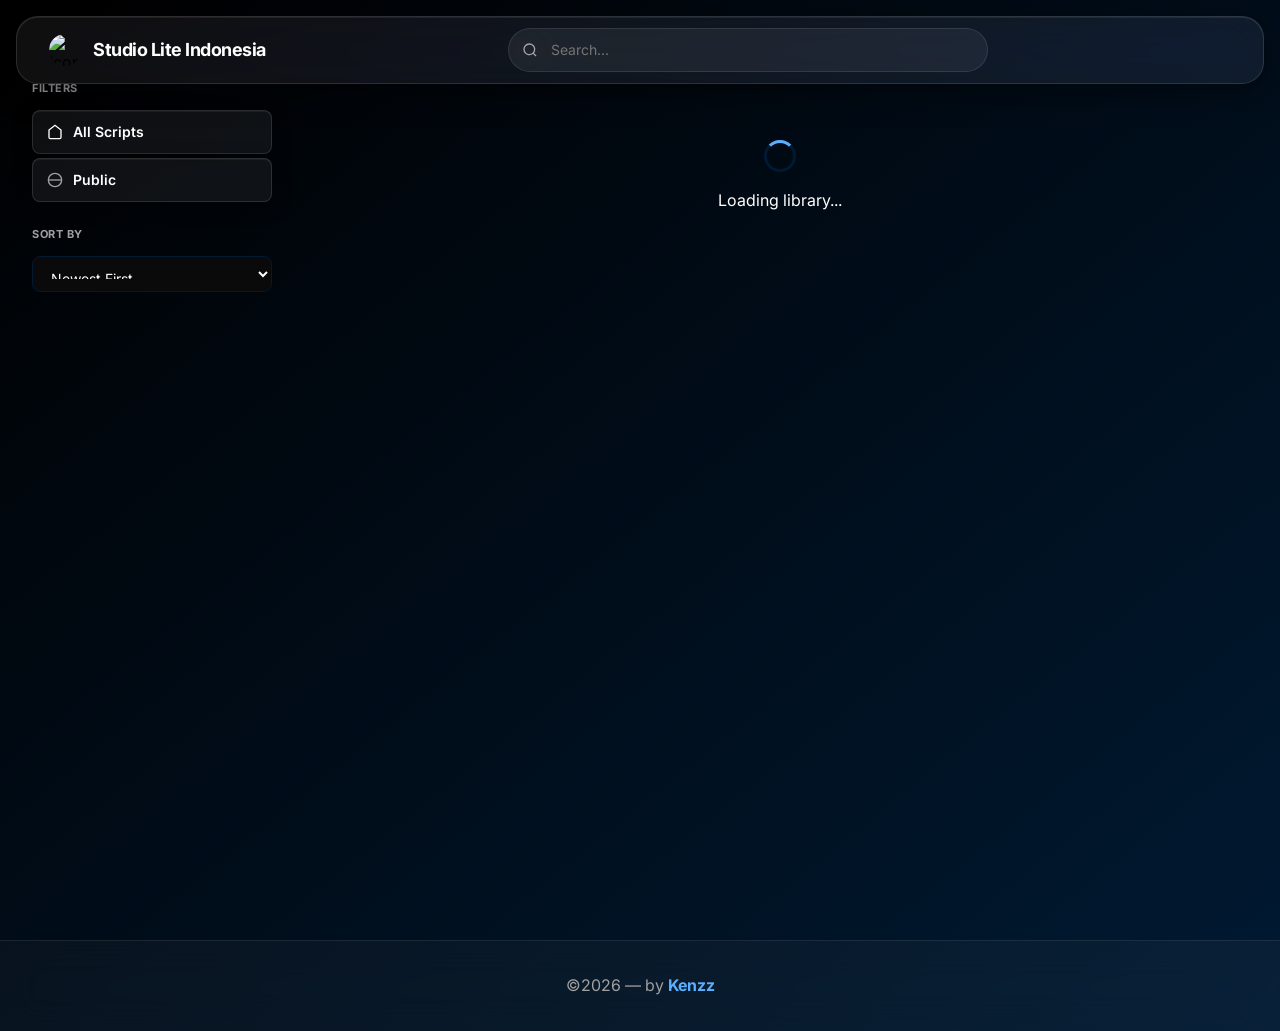
==== commit 974618c7: "Update index.html" ====
--- a/index.html
+++ b/index.html
@@ -26,8 +26,8 @@
 
 <body>
 
-    <nav class="navbar animate__animated animate__fadeInDown">
-        <div class="nav-content">
+    <nav class="navbar">
+        <div class="nav-content animate__animated animate__fadeInDown">
 
             <div class="nav-left">
                 <button class="brand" onclick="navigate('')" style="background:none;border:none;padding:0;cursor:pointer">
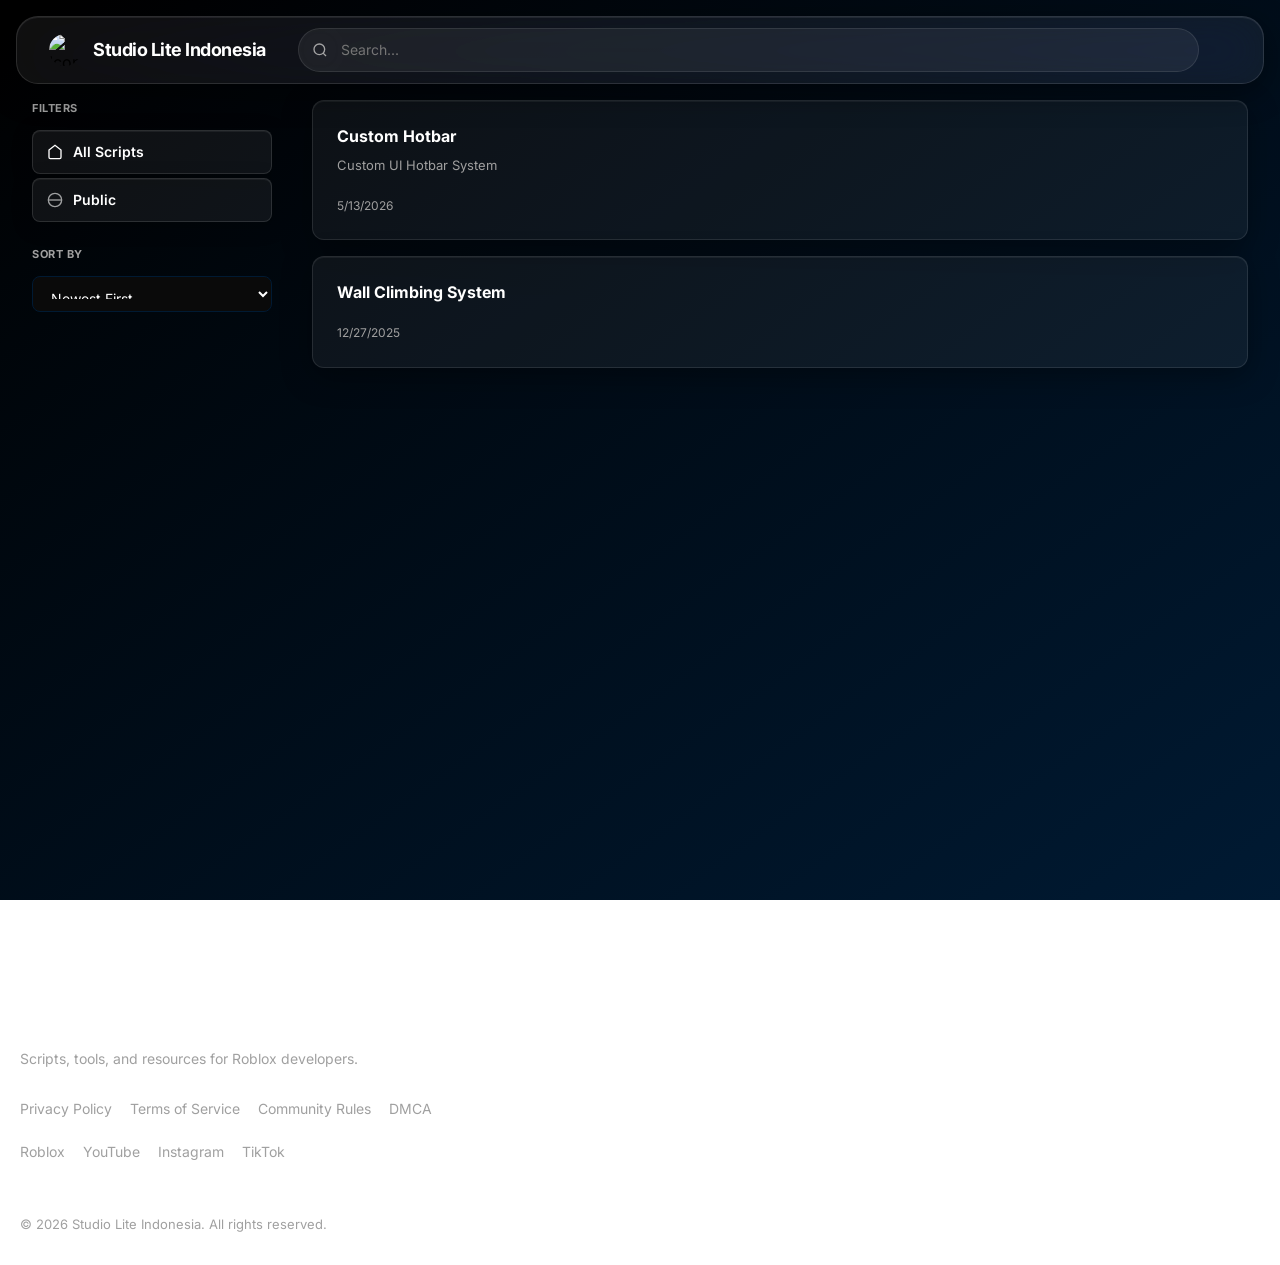
==== commit 1c885168: "Update index.html" ====
--- a/index.html
+++ b/index.html
@@ -147,10 +147,32 @@
     </div>
 
     <footer class="footer">
-        ©2026 — by
-        <a href="https://tiktok.com/@kenzzzz_rblx" target="_blank">
-            Kenzz
-        </a>
+    <div class="footer-content">
+
+        <div class="footer-brand">
+            <h3>Studio Lite Indonesia</h3>
+            <p>Scripts, tools, and resources for Roblox developers.</p>
+        </div>
+
+        <div class="footer-links">
+            <a href="#">Privacy Policy</a>
+            <a href="#">Terms of Service</a>
+            <a href="#">Community Rules</a>
+            <a href="#">DMCA</a>
+        </div>
+
+        <div class="footer-socials">
+            <a href="#" target="_blank">Roblox</a>
+            <a href="#" target="_blank">YouTube</a>
+            <a href="#" target="_blank">Instagram</a>
+            <a href="#" target="_blank">TikTok</a>
+        </div>
+
+        <div class="footer-bottom">
+            <p>© 2026 Studio Lite Indonesia. All rights reserved.</p>
+        </div>
+
+    </div>
     </footer>
 
     <script src="https://cdn.jsdelivr.net/npm/sweetalert2@11"></script>
--- a/style.css
+++ b/style.css
@@ -48,6 +48,8 @@
 
 body {
     background: var(--bg-gradient);
+    background-attachment: fixed;
+    background-size: cover;
     color: var(--color-text);
     font-family: 'Inter', sans-serif;
     line-height: 1.6;
@@ -159,7 +161,7 @@
 .search-wrapper { 
     position: relative; 
     width: 100%; 
-    max-width: 480px; 
+    max-width: none; 
 }
 
 .search-icon { 
@@ -196,7 +198,7 @@
 
 .container {
     max-width: 1400px; 
-    margin: 80px auto 40px; 
+    margin: 100px auto 16px; 
     padding: 0 32px;
     min-height: calc(100vh - 120px);
 }
@@ -251,7 +253,7 @@
 
 .script-grid { 
     display: grid; 
-    grid-template-columns: repeat(auto-fill, minmax(280px, 1fr)); 
+    grid-template-columns: 1fr; 
     gap: 16px;
 }
 
@@ -386,8 +388,8 @@
 }
 
 code { 
-    font-family: 'Courier New', monospace; 
-    font-size: 13px; 
+    font-family: 'JetBrains Mono', monospace; 
+    font-size: clamp(12px, 2vw, 14px); 
     text-shadow: none !important;
     line-height: 1.6;
     tab-size: 2;
@@ -765,9 +767,10 @@
     .search-icon { left: 12px; width: 14px; height: 14px; }
     .nav-right { gap: 8px; }
     .nav-icon { width: 28px; height: 28px; }
-    .container { margin-top: 70px; padding: 0 16px; }
-    .toolbar { flex-direction: column; align-items: stretch; }
-    .toolbar-right { justify-content: space-between; margin-top: 10px; }
+    .container { margin-top: 100px; padding: 0 16px; }
+    .toolbar { display: flex; justify-content: space-between; align-items: center; gap: 10px; }
+    .toolbar-right { display: flex; gap: 8px; margin-top: 0; }
+    .file-info { font-size: 12px; overflow: hidden; text-overflow: ellipsis; white-space: nowrap; }
     .toolbar-right .btn { flex: 1; }
     .script-grid { grid-template-columns: 1fr; }
     .admin-header-flex { flex-direction: column; align-items: stretch; }
@@ -783,7 +786,7 @@
 
 @media (orientation: landscape) and (max-height: 500px) {
     .navbar { position: absolute; height: 56px; }
-    .container { margin-top: 60px; }
+    .container { margin-top: 100px; }
     .modal-overlay { padding: 10px; align-items: flex-start; }
     .modal { max-height: 80vh; margin-top: 20px; margin-bottom: 20px; }
     .CodeMirror { height: 250px !important; }
@@ -875,23 +878,57 @@
 
 .footer {
     margin-top: 80px;
-    padding: 32px 20px;
-    text-align: center;
-    color: var(--color-text-muted);
+    padding: 50px 20px 30px;
+    background: rgba(255,255,255,0.03);
     border-top: 1px solid rgba(255,255,255,0.08);
-    background: rgba(255,255,255,0.03);
     backdrop-filter: blur(18px);
     -webkit-backdrop-filter: blur(18px);
 }
 
-.footer a {
+.footer-content {
+    max-width: 1400px;
+    margin: 0 auto;
+}
+
+.footer-brand h3 {
+    font-size: 18px;
+    margin-bottom: 8px;
+}
+
+.footer-brand p {
+    color: var(--color-text-muted);
+    font-size: 14px;
+    margin-bottom: 28px;
+}
+
+.footer-links,
+.footer-socials {
+    display: flex;
+    flex-wrap: wrap;
+    gap: 18px;
+    margin-bottom: 20px;
+}
+
+.footer-links a,
+.footer-socials a {
+    color: var(--color-text-muted);
+    text-decoration: none;
+    font-size: 14px;
+    transition: .2s;
+}
+
+.footer-links a:hover,
+.footer-socials a:hover {
     color: var(--color-primary);
-    text-decoration: none;
-    font-weight: 700;
-    transition: .2s;
-}
-
-.footer a:hover {
-    opacity: .8;
-    text-shadow: 0 0 12px rgba(90,176,255,.7);
-}
+}
+
+.footer-bottom {
+    margin-top: 30px;
+    padding-top: 20px;
+    border-top: 1px solid rgba(255,255,255,0.06);
+}
+
+.footer-bottom p {
+    color: var(--color-text-muted);
+    font-size: 13px;
+}
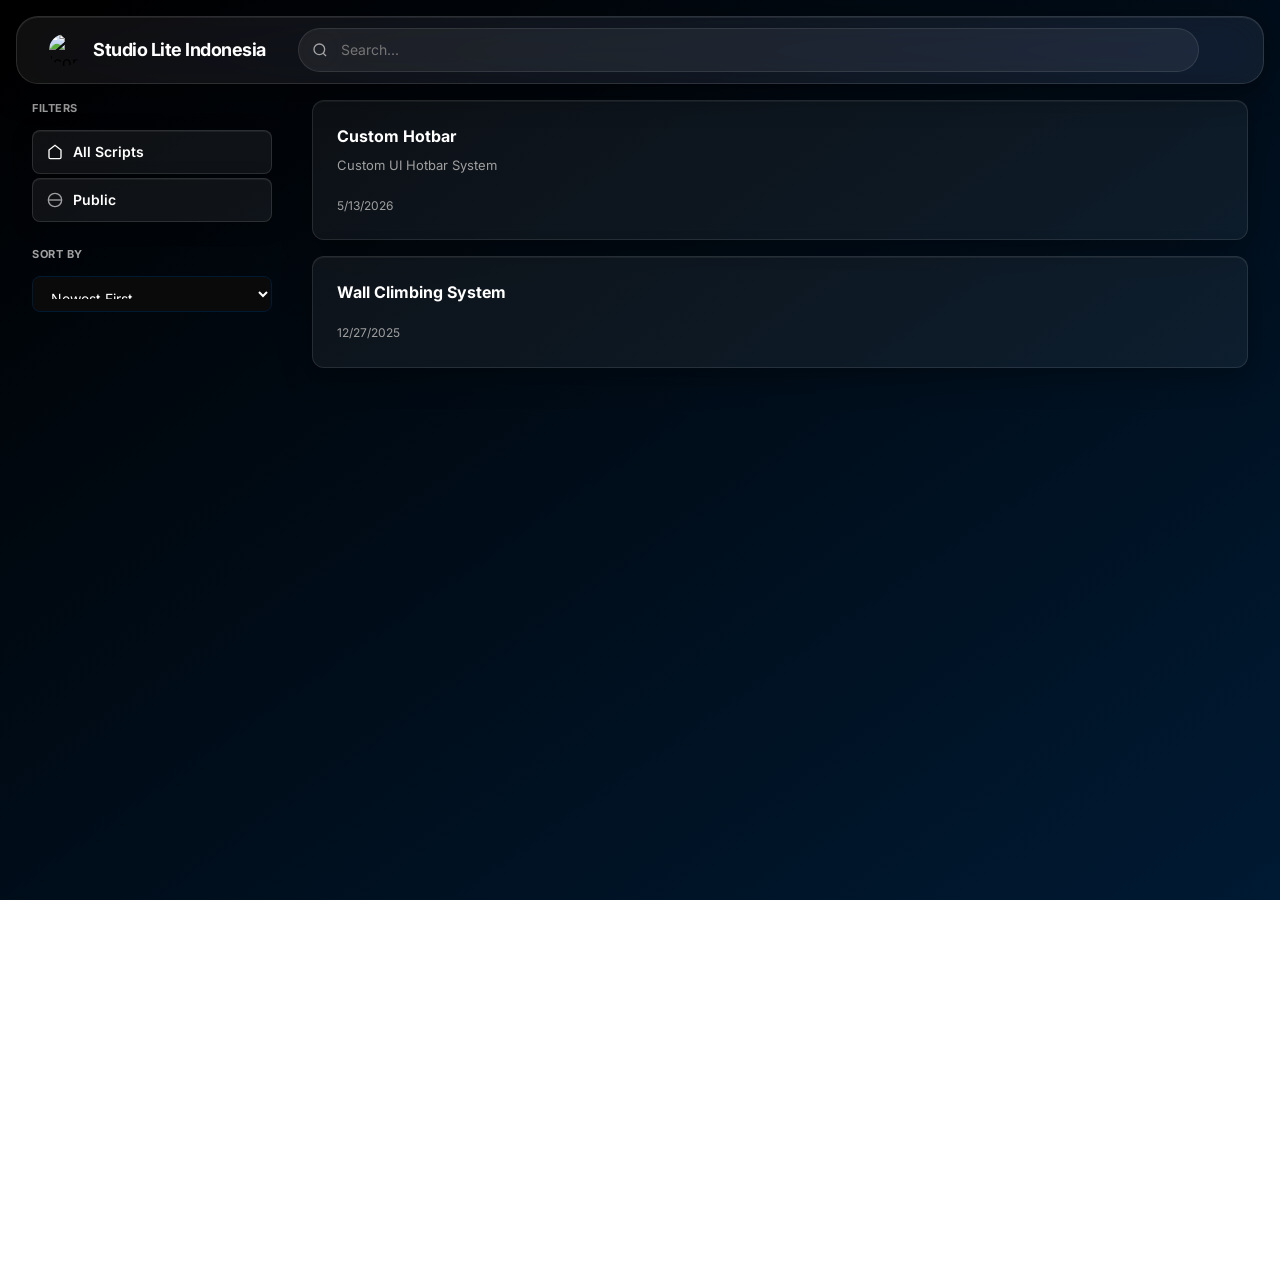
==== commit 842cb828: "Update index.html" ====
--- a/index.html
+++ b/index.html
@@ -162,11 +162,22 @@
         </div>
 
         <div class="footer-socials">
-            <a href="#" target="_blank">Roblox</a>
-            <a href="#" target="_blank">YouTube</a>
-            <a href="#" target="_blank">Instagram</a>
-            <a href="#" target="_blank">TikTok</a>
-        </div>
+    <a href="#" target="_blank" title="Roblox">
+        <img src="https://cdn.simpleicons.org/roblox/white" alt="Roblox">
+    </a>
+
+    <a href="#" target="_blank" title="YouTube">
+        <img src="https://cdn.simpleicons.org/youtube/white" alt="YouTube">
+    </a>
+
+    <a href="#" target="_blank" title="Instagram">
+        <img src="https://cdn.simpleicons.org/instagram/white" alt="Instagram">
+    </a>
+
+    <a href="#" target="_blank" title="TikTok">
+        <img src="https://cdn.simpleicons.org/tiktok/white" alt="TikTok">
+    </a>
+</div>
 
         <div class="footer-bottom">
             <p>© 2026 Studio Lite Indonesia. All rights reserved.</p>
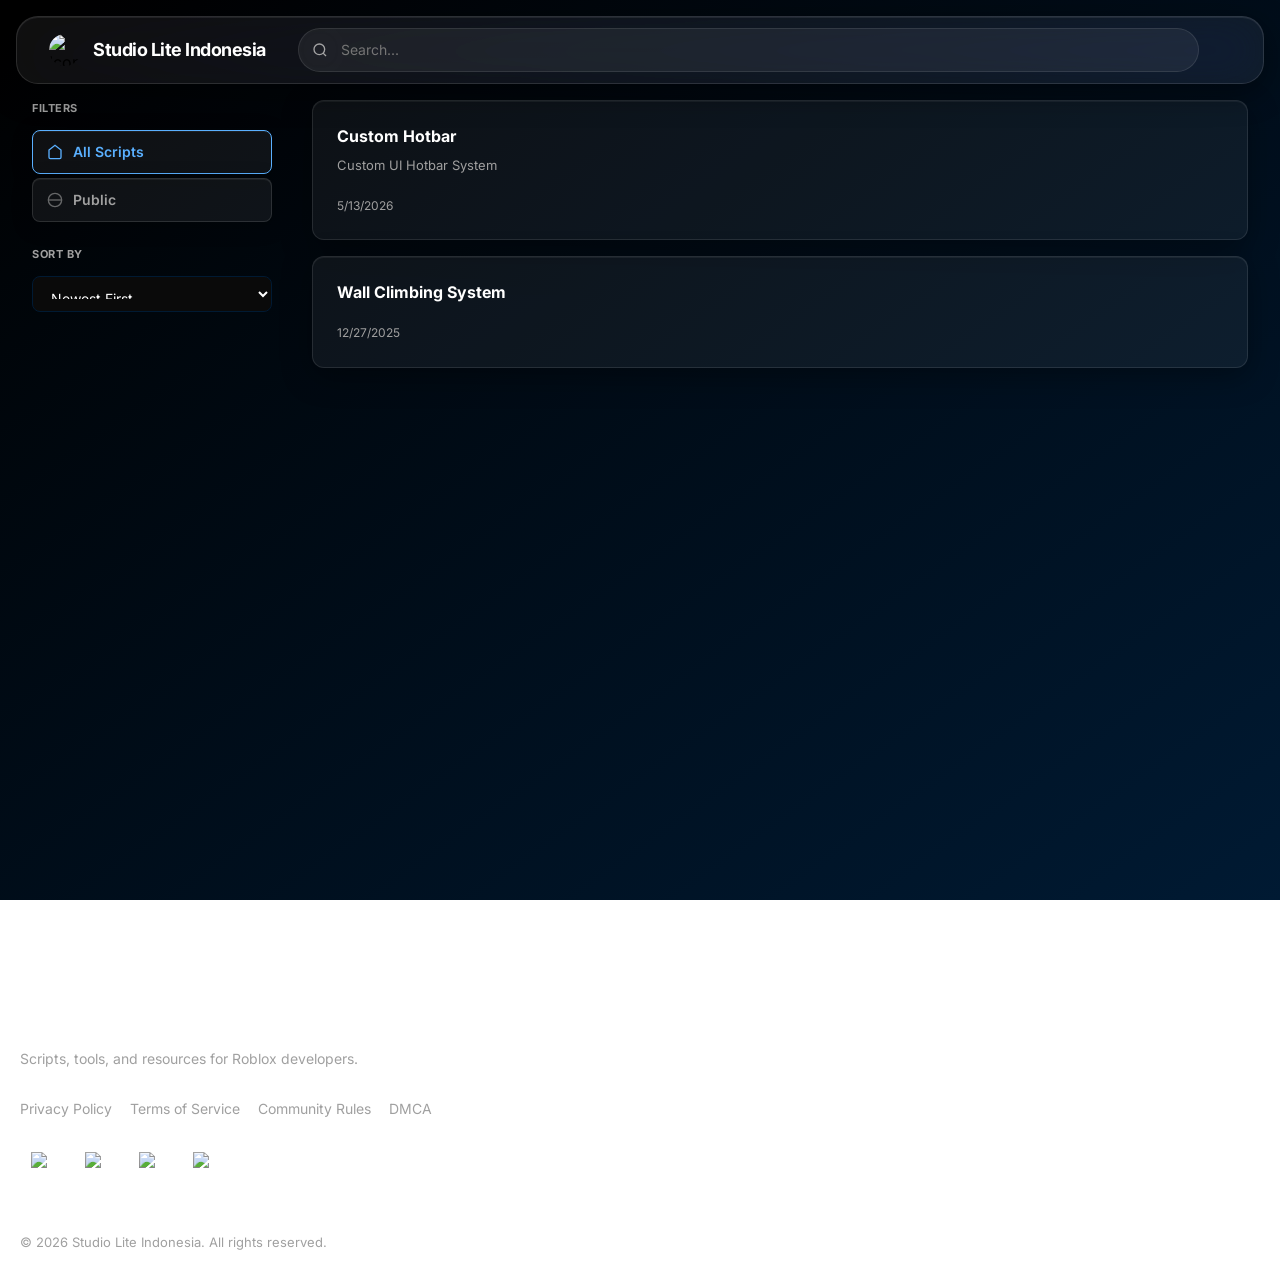
==== commit a2c3e69f: "Update index.html" ====
--- a/index.html
+++ b/index.html
@@ -162,19 +162,19 @@
         </div>
 
         <div class="footer-socials">
-    <a href="#" target="_blank" title="Roblox">
+    <a href="#" class="ro" target="_blank" title="Roblox">
         <img src="https://cdn.simpleicons.org/roblox/white" alt="Roblox">
     </a>
 
-    <a href="#" target="_blank" title="YouTube">
+    <a href="#" class="yt" target="_blank" title="YouTube">
         <img src="https://cdn.simpleicons.org/youtube/white" alt="YouTube">
     </a>
 
-    <a href="#" target="_blank" title="Instagram">
+    <a href="#" class="ig" target="_blank" title="Instagram">
         <img src="https://cdn.simpleicons.org/instagram/white" alt="Instagram">
     </a>
 
-    <a href="#" target="_blank" title="TikTok">
+    <a href="#" class="tt" target="_blank" title="TikTok">
         <img src="https://cdn.simpleicons.org/tiktok/white" alt="TikTok">
     </a>
 </div>
--- a/style.css
+++ b/style.css
@@ -242,8 +242,6 @@
 
 .sidebar-link svg { opacity: 0.6; }
 .sidebar-link:hover { color: var(--color-text); background: var(--surface); }
-.sidebar-link.active { color: var(--color-primary); background: var(--color-primary-dim); }
-.sidebar-link.active svg { opacity: 1; }
 
 .select-sm {
     padding: 8px 12px;
@@ -461,8 +459,7 @@
     border: none;
     color: var(--color-text-muted); 
     padding: 8px 14px; 
-    border-radius: 6px; 
-    cursor: pointer; 
+    border-radius: 6px;
     font-weight: 600; 
     font-size: 13px; 
     transition: 0.2s;
@@ -631,8 +628,7 @@
     border: none; 
     padding: 10px 18px;
     border-radius: 6px; 
-    font-weight: 700; 
-    cursor: pointer;
+    font-weight: 700;
     display: inline-flex;
     align-items: center; 
     justify-content: center; 
@@ -814,33 +810,6 @@
     z-index: 1000;
 }
 
-.btn,
-.sidebar-link,
-.tab-btn,
-.btn-secondary {
-    background: rgba(255,255,255,0.06) !important;
-    border: 1px solid rgba(255,255,255,0.12) !important;
-    backdrop-filter: blur(18px);
-    -webkit-backdrop-filter: blur(18px);
-    color: white !important;
-    box-shadow:
-        inset 0 1px 0 rgba(255,255,255,0.06),
-        0 4px 20px rgba(0,0,0,0.25);
-    transition: all .25s ease;
-}
-
-.btn:hover,
-.sidebar-link:hover,
-.tab-btn:hover,
-.btn-secondary:hover {
-    transform: translateY(-2px);
-    border-color: var(--color-primary) !important;
-    box-shadow:
-        0 0 18px rgba(90,176,255,.35),
-        inset 0 1px 0 rgba(255,255,255,.08);
-    background: rgba(255,255,255,0.09) !important;
-}
-
 .script-card,
 .modal,
 .editor-container,
@@ -869,11 +838,80 @@
         0 0 18px rgba(90,176,255,.25);
 }
 
+.sidebar-link {
+    background: rgba(255,255,255,0.06) !important;
+    border: 1px solid rgba(255,255,255,0.12) !important;
+    backdrop-filter: blur(18px);
+    -webkit-backdrop-filter: blur(18px);
+    color: var(--color-text-muted);
+    box-shadow:
+        inset 0 1px 0 rgba(255,255,255,0.06),
+        0 4px 20px rgba(0,0,0,0.25);
+    transition: all .25s ease;
+}
+
+.sidebar-link:hover {
+    transform: translateY(-2px);
+    color: var(--color-text);
+    box-shadow:
+        0 14px 40px rgba(0,0,0,.45),
+        0 0 25px rgba(90,176,255,.18);
+    background: rgba(255,255,255,0.09) !important;
+}
+
+.sidebar-link.active { color: var(--color-primary); border-color: var(--color-primary) !important; }
+.sidebar-link.active svg { opacity: 1; }
+.sidebar-link:hover svg { opacity: 1; }
+
 .script-card:hover {
     transform: translateY(-6px) scale(1.01);
     box-shadow:
         0 14px 40px rgba(0,0,0,.45),
         0 0 25px rgba(90,176,255,.18);
+}
+
+.btn {
+    background: rgba(90,176,255,0.94) !important;
+    border: 1px solid rgba(211,211,211,0.5) !important;
+    backdrop-filter: blur(18px);
+    -webkit-backdrop-filter: blur(18px);
+    color: #000;
+    box-shadow:
+        inset 0 1px 0 rgba(255,255,255,0.06),
+        0 4px 20px rgba(0,0,0,0.25);
+    transition: all .25s ease;
+}
+
+.btn:hover {
+transform: translateY(-2px);
+    border: 1px solid rgba(211,211,211,0.75) !important;
+    box-shadow:
+        0 0 18px rgba(90,176,255,.35),
+        inset 0 1px 0 rgba(255,255,255,.08);
+    background: rgba(90,176,255,0.94) !important;
+}
+
+.tab-btn,
+.btn-secondary {
+    background: rgba(255,255,255,0.06) !important;
+    border: 1px solid rgba(255,255,255,0.12) !important;
+    backdrop-filter: blur(18px);
+    -webkit-backdrop-filter: blur(18px);
+    color: white !important;
+    box-shadow:
+        inset 0 1px 0 rgba(255,255,255,0.06),
+        0 4px 20px rgba(0,0,0,0.25);
+    transition: all .25s ease;
+}
+
+.tab-btn:hover,
+.btn-secondary:hover {
+    transform: translateY(-2px);
+    border-color: rgba(255,255,255,0.25) !important;
+    box-shadow:
+        0 14px 40px rgba(0,0,0,.45),
+        0 0 25px rgba(90,176,255,.18);
+    background: rgba(255,255,255,0.09) !important;
 }
 
 .footer {
@@ -901,25 +939,54 @@
     margin-bottom: 28px;
 }
 
-.footer-links,
-.footer-socials {
+.footer-links {
     display: flex;
     flex-wrap: wrap;
     gap: 18px;
     margin-bottom: 20px;
 }
 
-.footer-links a,
-.footer-socials a {
+.footer-links a {
     color: var(--color-text-muted);
     text-decoration: none;
     font-size: 14px;
     transition: .2s;
 }
 
-.footer-links a:hover,
+.footer-links a:hover {
+    color: var(--color-primary);
+}
+
+.footer-socials {
+    display: flex;
+    gap: 14px;
+    margin-top: 10px;
+}
+
+.footer-socials a {
+    width: 40px;
+    height: 40px;
+    border-radius: 12px;
+
+    display: flex;
+    align-items: center;
+    justify-content: center;
+
+    background: rgba(255,255,255,0.05);
+    border: 1px solid rgba(255,255,255,0.08);
+
+    transition: .25s;
+}
+
 .footer-socials a:hover {
-    color: var(--color-primary);
+    transform: translateY(-2px);
+    border-color: var(--color-primary);
+    box-shadow: 0 0 18px rgba(90,176,255,.25);
+}
+
+.footer-socials img {
+    width: 18px;
+    height: 18px;
 }
 
 .footer-bottom {
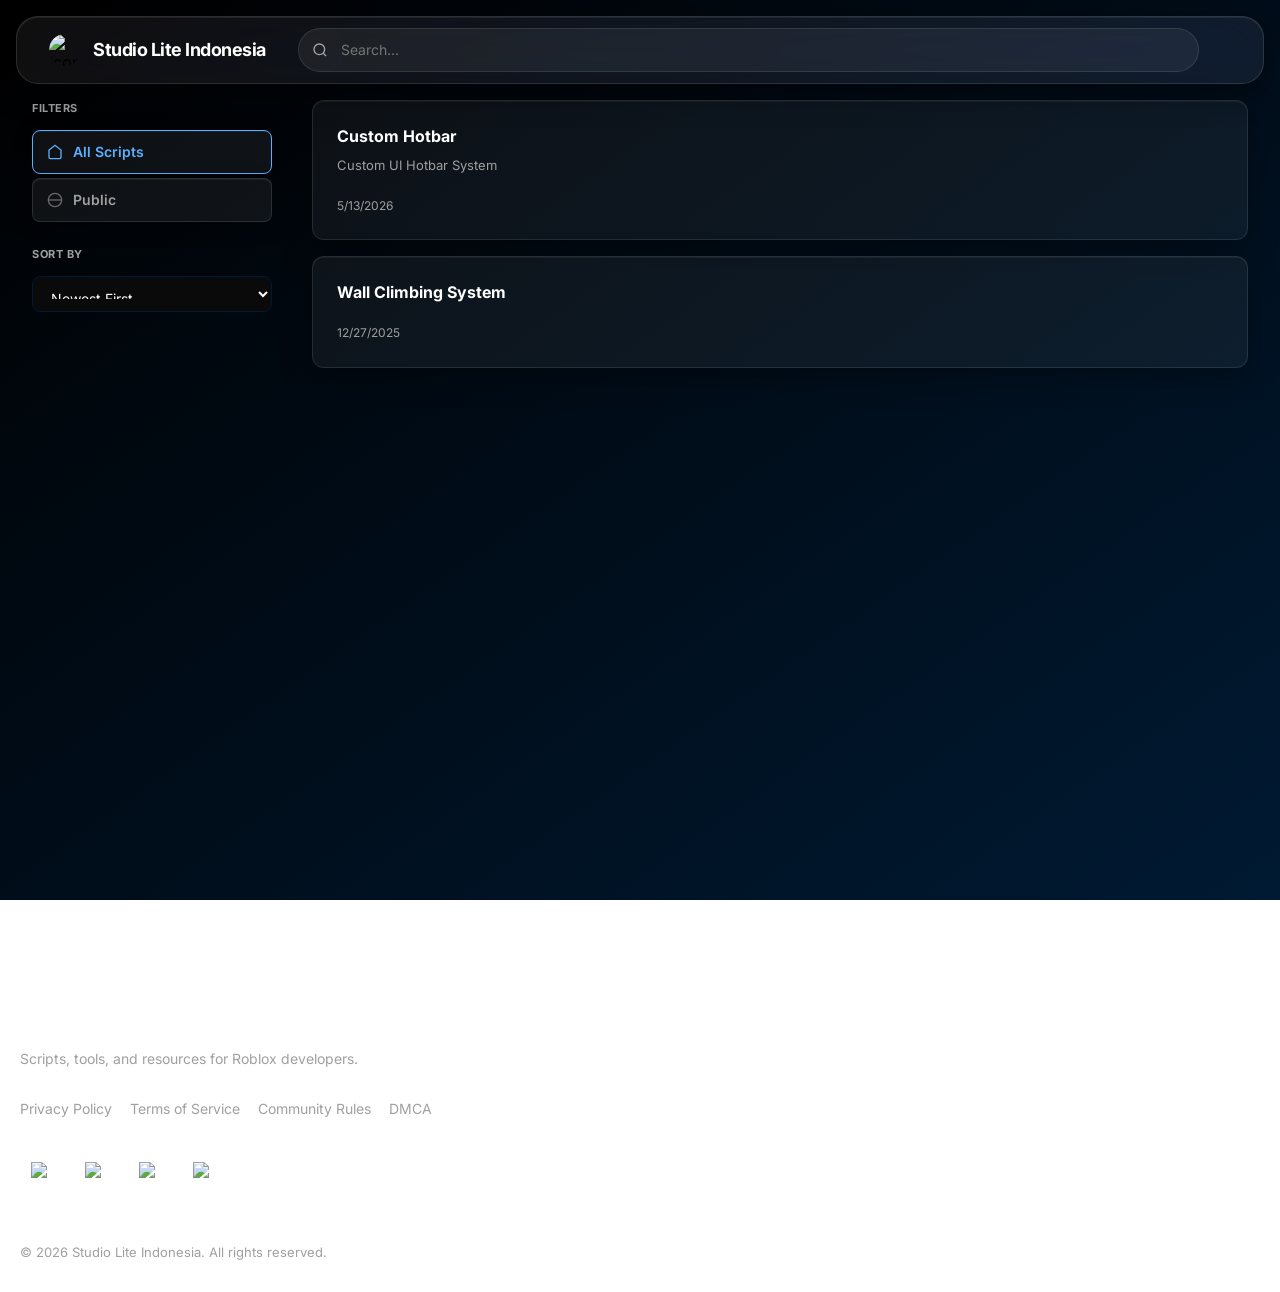
==== commit 29d07b06: "Update index.html" ====
--- a/index.html
+++ b/index.html
@@ -162,19 +162,19 @@
         </div>
 
         <div class="footer-socials">
-    <a href="#" class="ro" target="_blank" title="Roblox">
+    <a href="#" class="footer-socials ro" target="_blank" title="Roblox">
         <img src="https://cdn.simpleicons.org/roblox/white" alt="Roblox">
     </a>
 
-    <a href="#" class="yt" target="_blank" title="YouTube">
+    <a href="#" class="footer-socials yt" target="_blank" title="YouTube">
         <img src="https://cdn.simpleicons.org/youtube/white" alt="YouTube">
     </a>
 
-    <a href="#" class="ig" target="_blank" title="Instagram">
+    <a href="#" class="footer-socials ig" target="_blank" title="Instagram">
         <img src="https://cdn.simpleicons.org/instagram/white" alt="Instagram">
     </a>
 
-    <a href="#" class="tt" target="_blank" title="TikTok">
+    <a href="#" class="footer-socials tt" target="_blank" title="TikTok">
         <img src="https://cdn.simpleicons.org/tiktok/white" alt="TikTok">
     </a>
 </div>
--- a/style.css
+++ b/style.css
@@ -975,7 +975,7 @@
     background: rgba(255,255,255,0.05);
     border: 1px solid rgba(255,255,255,0.08);
 
-    transition: .25s;
+    transition: all .25s ease;
 }
 
 .footer-socials a:hover {
@@ -984,6 +984,26 @@
     box-shadow: 0 0 18px rgba(90,176,255,.25);
 }
 
+.footer-socials .ro:hover {
+    border-color: #5ab0ff;
+    box-shadow: 0 0 18px rgba(90,176,255,.55);
+}
+
+.footer-socials .yt:hover {
+    border-color: #ff3b3b;
+    box-shadow: 0 0 18px rgba(255,59,59,.55);
+}
+
+.footer-socials .ig:hover {
+    border-color: #c135ff;
+    box-shadow: 0 0 18px rgba(193,53,255,.55);
+}
+
+.footer-socials .tt:hover {
+    border-color: #000;
+    box-shadow: 0 0 18px rgba(0,0,0,.35);
+}
+
 .footer-socials img {
     width: 18px;
     height: 18px;
@@ -999,3 +1019,7 @@
     color: var(--color-text-muted);
     font-size: 13px;
 }
+
+a {
+    cursor: default;
+}
